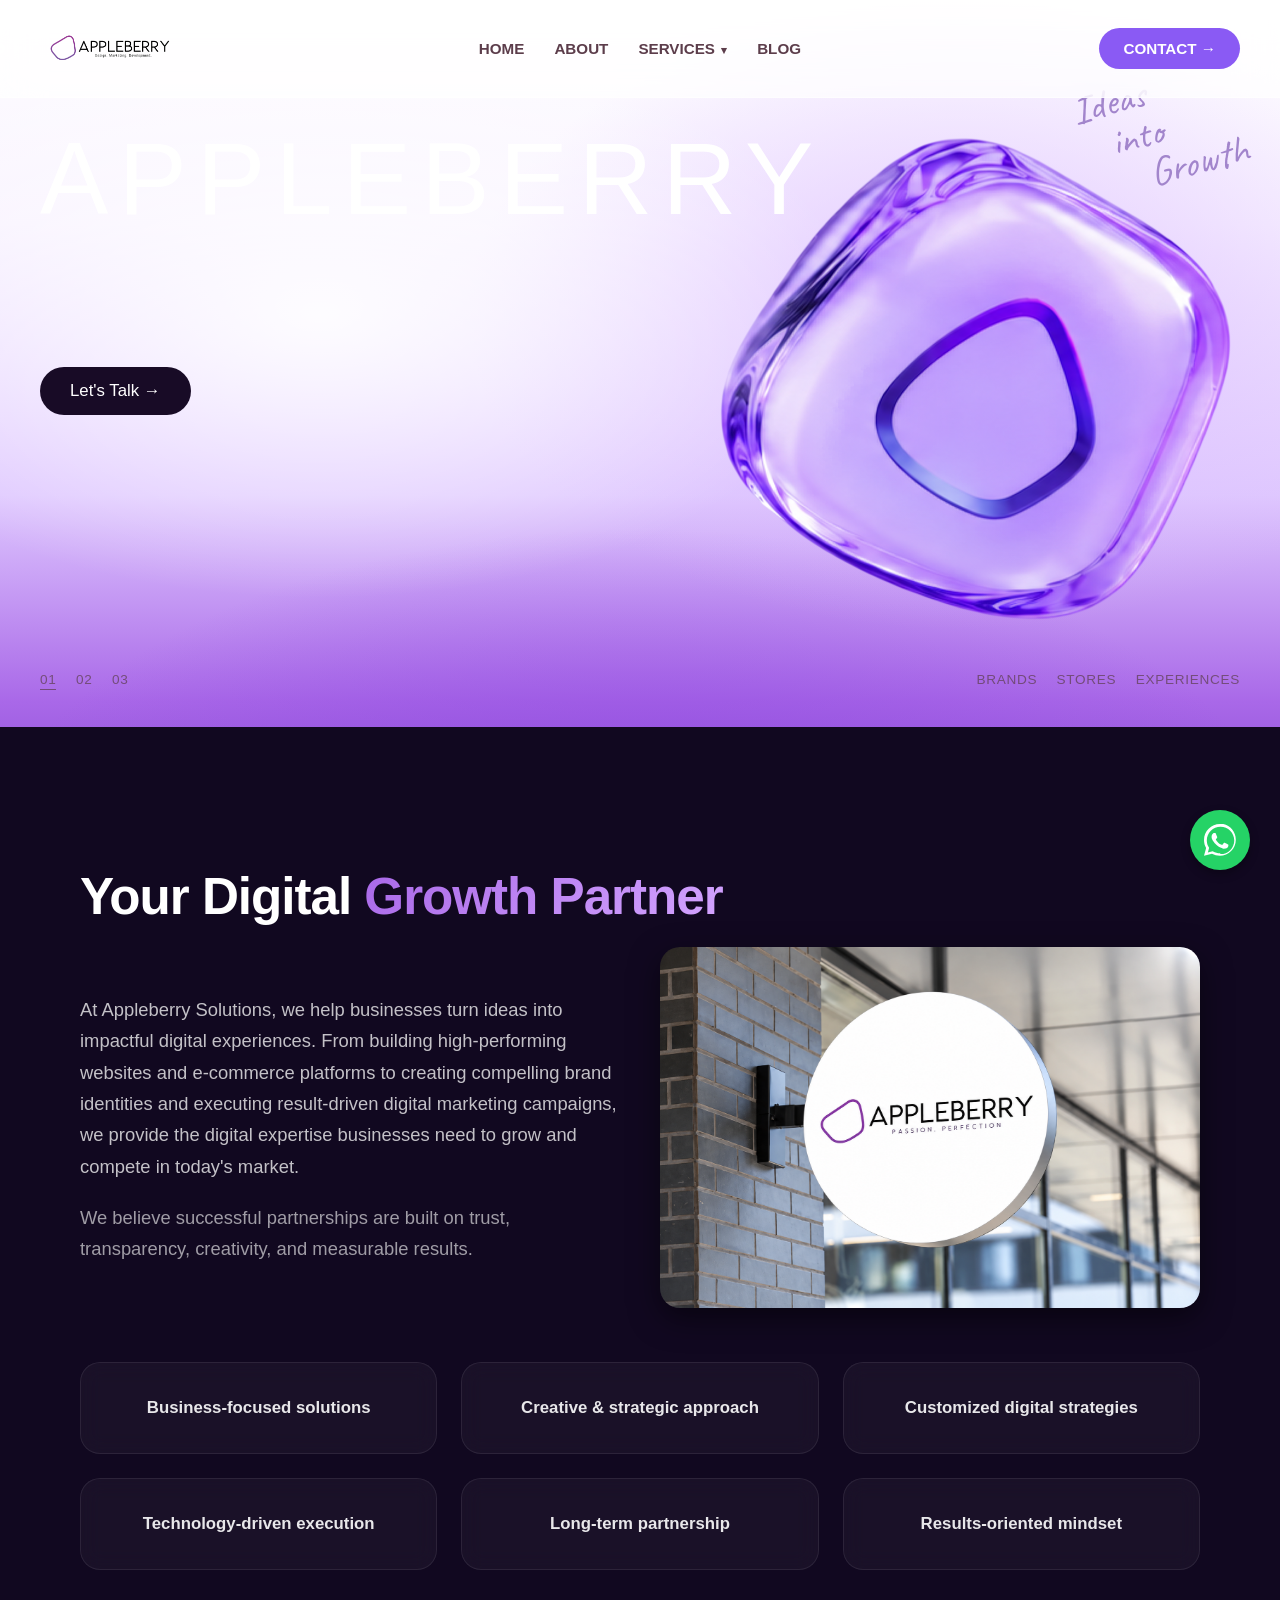
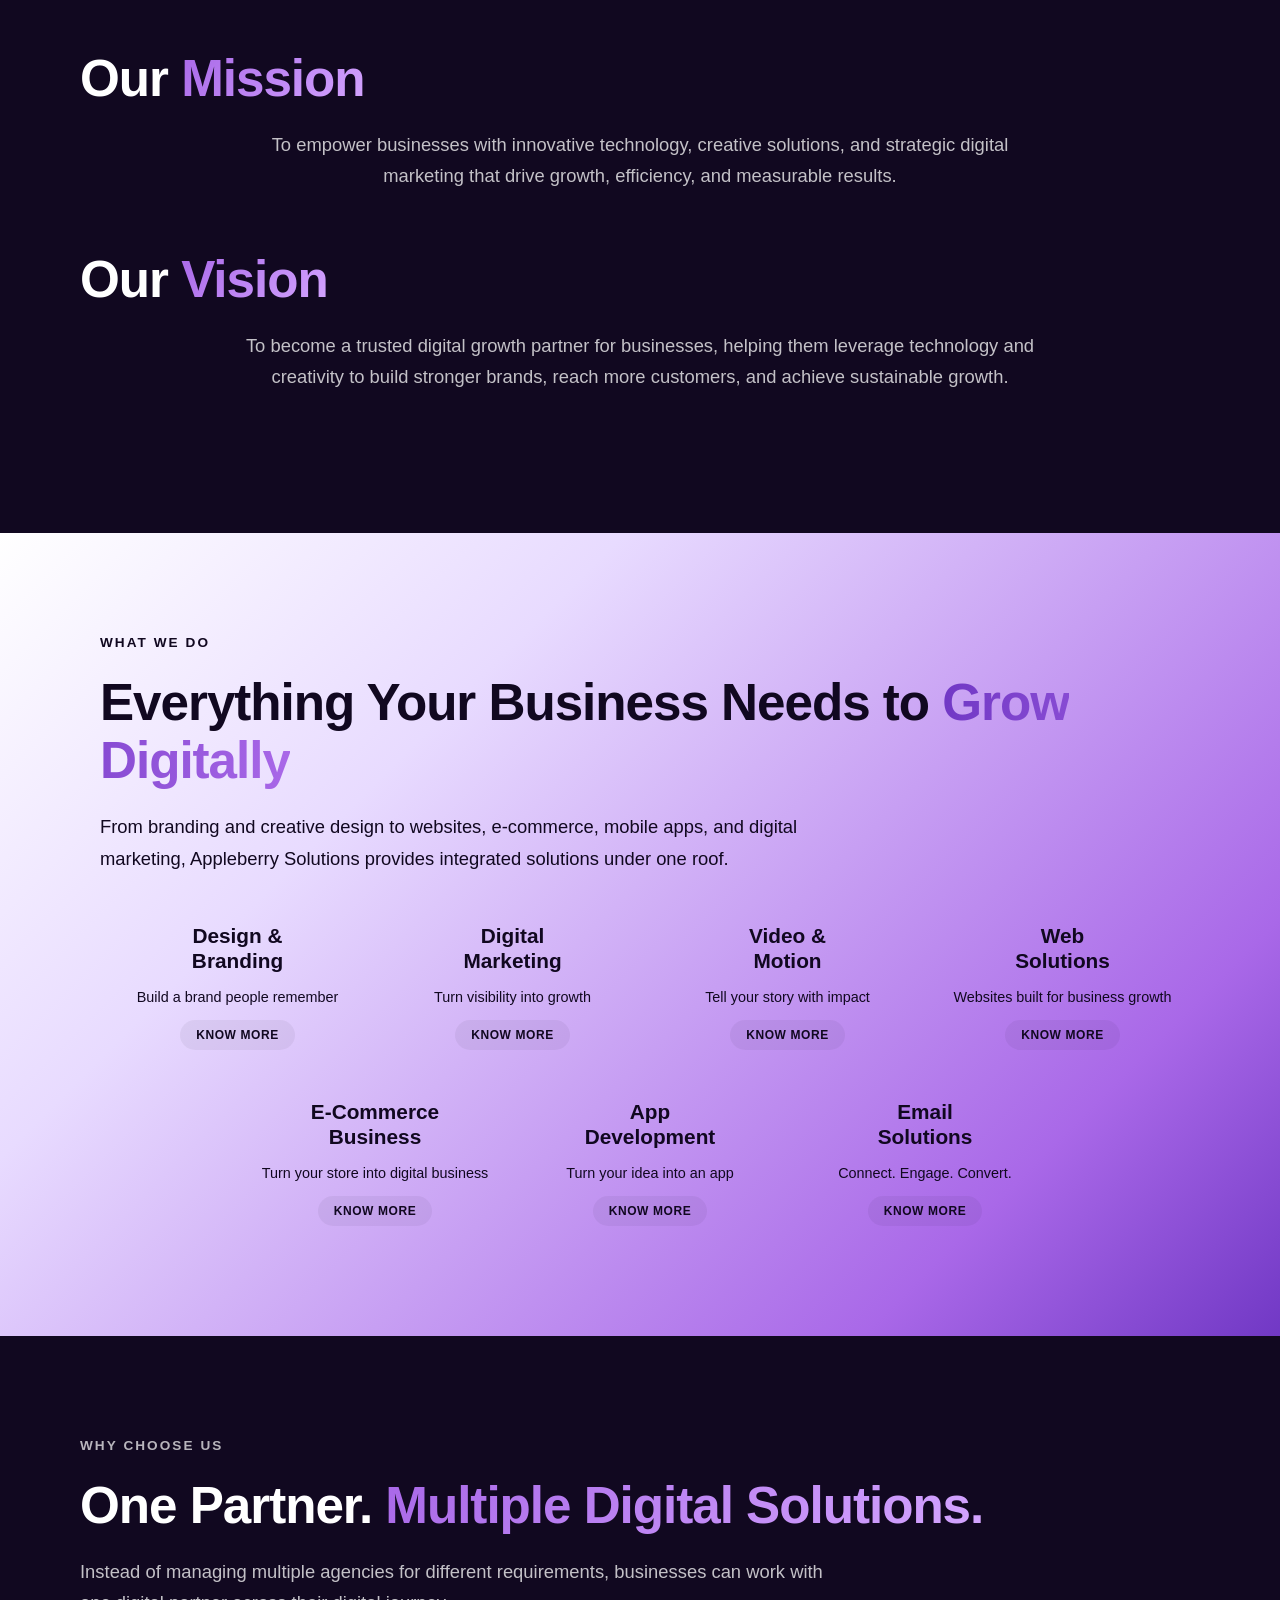
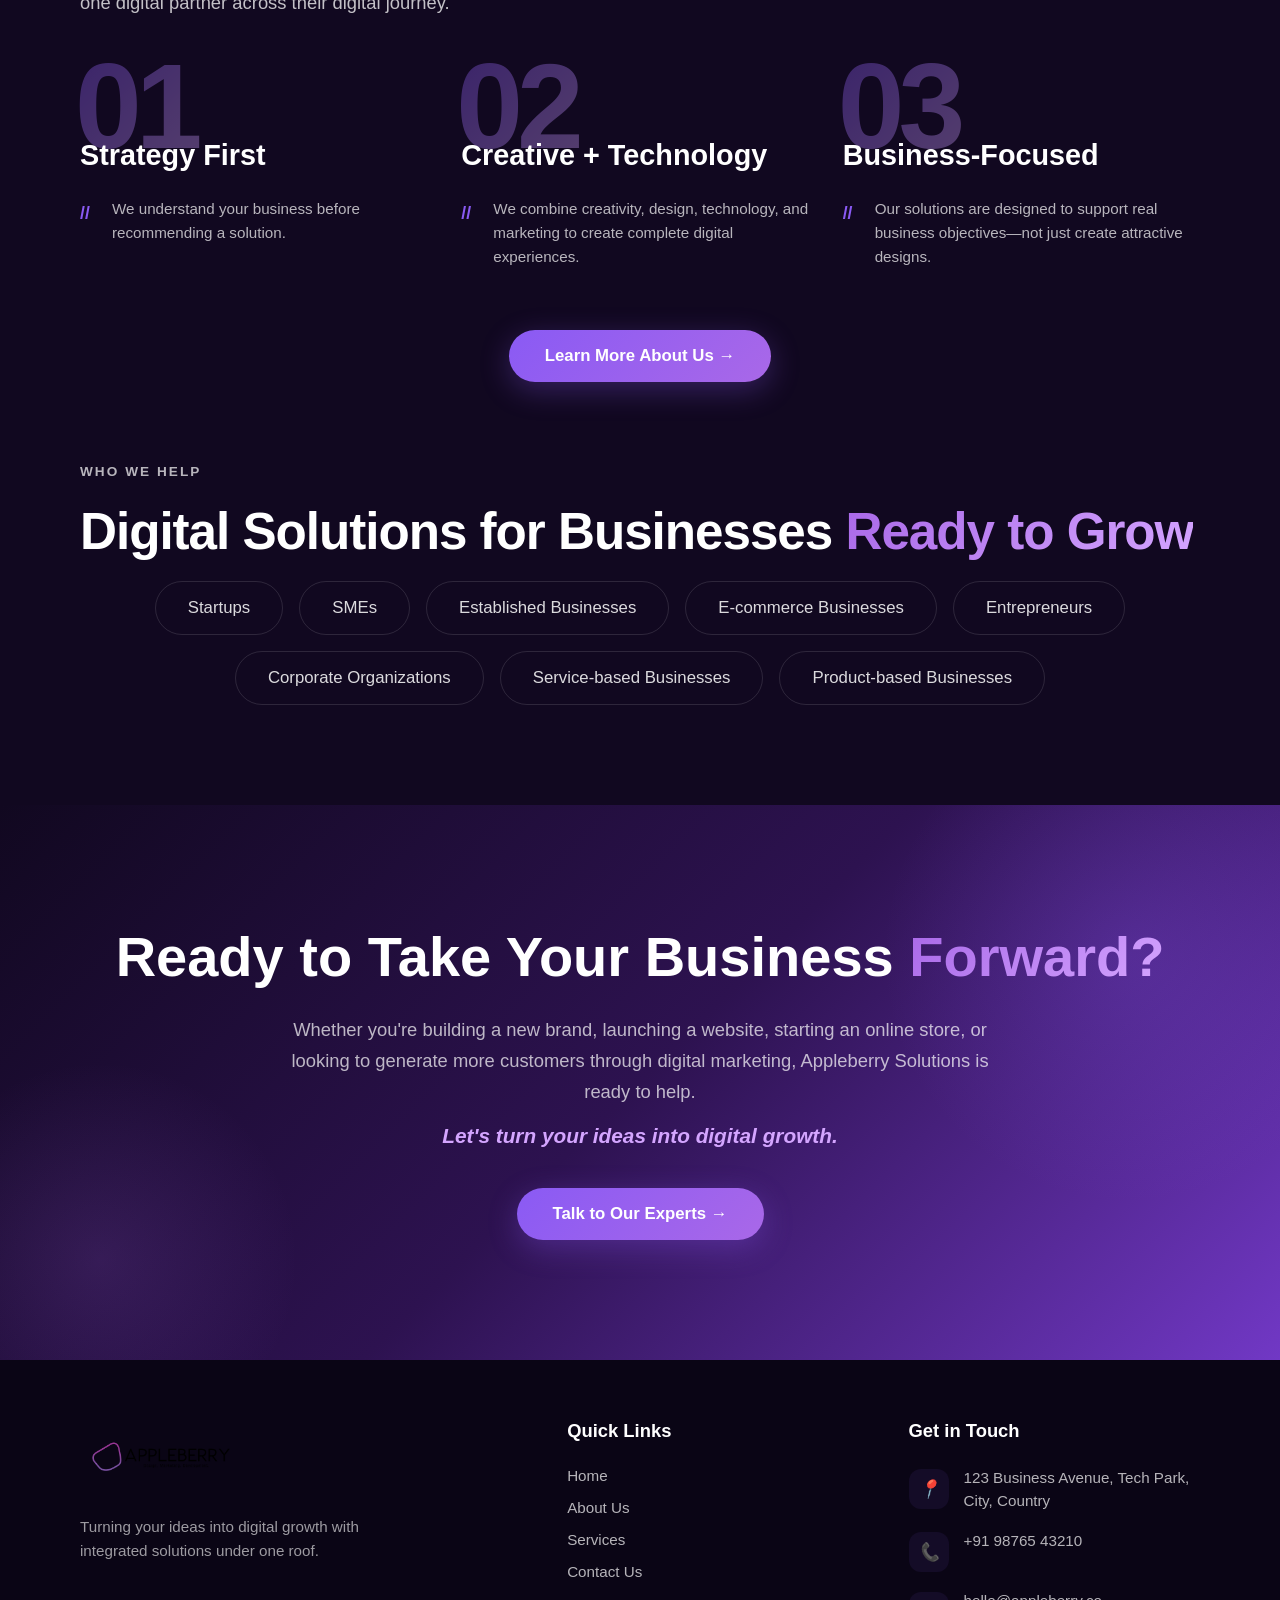
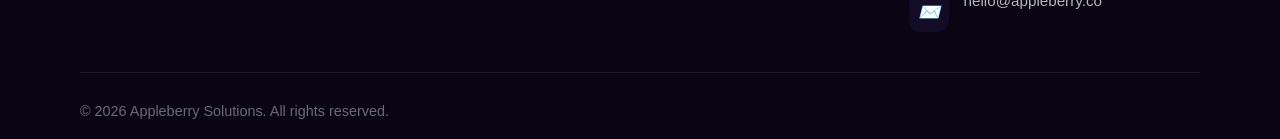
==== index.html @ 8a7f7f58 "berry" ====
<!DOCTYPE html>
<html lang="en">

<head>
    <meta charset="UTF-8">
    <meta name="viewport" content="width=device-width, initial-scale=1.0">
    <title>Appleberry Solutions — Digital Growth Partner for Ambitious Brands</title>
    <meta name="description" content="Appleberry Solutions helps businesses in Saudi Arabia grow online with powerful websites, e-commerce solutions, digital marketing, and professional visual content.">
    <link rel="preconnect" href="https://fonts.googleapis.com">
    <link rel="preconnect" href="https://fonts.gstatic.com" crossorigin>
    <link
        href="https://fonts.googleapis.com/css2?family=Caveat:wght@600&display=swap"
        rel="stylesheet">
    <link rel="stylesheet" href="styles.css">
</head>

<body>

    <!-- Fixed Navbar -->
    <nav class="navbar" id="navbar">
        <div class="nav-logo">
            <img src="images/logo.png" alt="Logo" class="logo-icon">
        </div>

        <ul class="nav-links">
            <li><a href="#home">HOME</a></li>
            <li><a href="about.html">ABOUT</a></li>
            <li class="nav-dropdown">
                <a href="#services">SERVICES <span class="dropdown-arrow">▾</span></a>
                <ul class="dropdown-menu">
                    <li><a href="services.html#branding">Design & Branding</a></li>
                    <li><a href="services.html#marketing">Digital Marketing</a></li>
                    <li><a href="services.html#video">Video & Motion</a></li>
                    <li><a href="services.html#web">Web Solutions</a></li>
                    <li><a href="services.html#ecommerce">E-Commerce</a></li>
                    <li><a href="services.html#apps">App Development</a></li>
                    <li><a href="services.html#email">Email Solutions</a></li>
                </ul>
            </li>
            <li><a href="contact.html">BLOG</a></li>
        </ul>

        <div class="nav-actions">
            <a href="contact.html" class="btn-primary">CONTACT &rarr;</a>
        </div>

        <!-- Mobile menu toggle -->
        <button class="mobile-menu-toggle" id="mobileMenuToggle" aria-label="Toggle menu">
            <span></span><span></span><span></span>
        </button>
    </nav>

    <!-- Atmospheric Lighting Background -->
    <div class="bg-clouds">
        <div class="cloud cloud-1"></div>
        <div class="cloud cloud-2"></div>
        <div class="cloud cloud-3"></div>
        <div class="cloud cloud-4"></div>
        <div class="cloud cloud-5"></div>
    </div>

    <div class="page-container">
        <!-- Huge Background Text -->
        <div class="bg-massive-text">APPLEBERRY</div>

        <!-- Hero Section (UNTOUCHED) -->
        <main class="hero" id="home">
            <div class="hero-body">
                <div class="hero-content">

                    <p class="hero-desc">
                    </p>
                    <a href="#" class="btn-dark">Let's Talk &rarr;</a>
                </div>

                <div class="hero-visual">
                    <div class="floating-elements">
                        <img src="images/blob.png" alt="3D Glass Shape" class="blob-main">


                        <div class="handwritten-note">
                            Ideas<br>&nbsp;&nbsp;&nbsp;into<br>&nbsp;&nbsp;&nbsp;&nbsp;&nbsp;&nbsp;Growth
                        </div>
                    </div>
                </div>
            </div>

            <!-- Bottom elements -->
            <div class="bottom-bar">
                <div class="pagination">
                    <span class="active">01</span>
                    <span>02</span>
                    <span>03</span>
                </div>
                <div class="categories">
                    <span>BRANDS</span>
                    <span>STORES</span>
                    <span>EXPERIENCES</span>
                </div>
            </div>
        </main>

    </div>


    <!-- SECTION 2: ABOUT US -->
    <!-- ═══════════════════════════════════════════ -->
    <section class="section section-dark" id="about">
        <div class="section-container">
            <div class="section-label animate-on-scroll">About Us</div>
            <h2 class="section-heading animate-on-scroll">Your Digital <span class="text-gradient">Growth Partner</span></h2>
            <div style="display: flex; gap: 40px; align-items: center; margin-bottom: 50px; flex-wrap: wrap;">
                <div style="flex: 1; min-width: 300px;">
                    <p class="section-intro animate-on-scroll" style="text-align: left; margin: 0; max-width: 100%;">
                        At Appleberry Solutions, we help businesses turn ideas into impactful digital experiences.
                        From building high-performing websites and e-commerce platforms to creating compelling brand
                        identities and executing result-driven digital marketing campaigns, we provide the digital expertise
                        businesses need to grow and compete in today's market.
                    </p>
                    <p class="section-intro animate-on-scroll" style="text-align: left; margin: 20px 0 0 0; opacity: 0.8; max-width: 100%;">
                        We believe successful partnerships are built on trust, transparency, creativity, and measurable results.
                    </p>
                </div>
                <div style="flex: 1; min-width: 300px; text-align: center;" class="animate-on-scroll">
                    <img src="images/about-image.png" alt="About Appleberry Solutions" style="max-width: 100%; max-height: 400px; border-radius: 20px; box-shadow: 0 10px 30px rgba(0,0,0,0.5);">
                </div>
            </div>



            <div class="about-grid animate-on-scroll">
                <div class="about-card glass-panel">
                    <h3>Business-focused solutions</h3>
                </div>
                <div class="about-card glass-panel">
                    <h3>Creative & strategic approach</h3>
                </div>
                <div class="about-card glass-panel">
                    <h3>Customized digital strategies</h3>
                </div>
                <div class="about-card glass-panel">
                    <h3>Technology-driven execution</h3>
                </div>
                <div class="about-card glass-panel">
                    <h3>Long-term partnership</h3>
                </div>
                <div class="about-card glass-panel">
                    <h3>Results-oriented mindset</h3>
                </div>
            </div>

            <div class="mission-vision-wrapper animate-on-scroll" style="margin-top: 80px; margin-bottom: 40px;">
                <h2 class="section-heading animate-on-scroll" style="margin-bottom: 20px;">Our <span class="text-gradient">Mission</span></h2>
                <p class="section-intro animate-on-scroll" style="text-align: center; max-width: 800px; margin: 0 auto 60px auto;">
                    To empower businesses with innovative technology, creative solutions, and strategic digital marketing
                    that drive growth, efficiency, and measurable results.
                </p>

                <h2 class="section-heading animate-on-scroll" style="margin-bottom: 20px;">Our <span class="text-gradient">Vision</span></h2>
                <p class="section-intro animate-on-scroll" style="text-align: center; max-width: 800px; margin: 0 auto;">
                    To become a trusted digital growth partner for businesses, helping them leverage technology and
                    creativity to build stronger brands, reach more customers, and achieve sustainable growth.
                </p>
            </div>
        </div>
    </section>


    <!-- SECTION 4: OUR SERVICES OVERVIEW -->
    <!-- ═══════════════════════════════════════════ -->
    <section class="section section-dark" id="services">
        <div class="section-container" style="position: relative;">
            <div class="section-label animate-on-scroll">What We Do</div>
            <h2 class="section-heading animate-on-scroll">Everything Your Business Needs to <span class="text-gradient">Grow Digitally</span></h2>
            <p class="section-intro animate-on-scroll">
                From branding and creative design to websites, e-commerce, mobile apps, and digital marketing,
                Appleberry Solutions provides integrated solutions under one roof.
            </p>

            <div class="services-blob-wrapper animate-on-scroll">
                <div class="services-overview-grid">
                <a href="services.html#branding" class="service-overview-card">
                    <h3>Design &<br>Branding</h3>
                    <p>Build a brand people remember</p>
                    <div class="btn-know-more">Know more</div>
                </a>
                <a href="services.html#marketing" class="service-overview-card">
                    <h3>Digital<br>Marketing</h3>
                    <p>Turn visibility into growth</p>
                    <div class="btn-know-more">Know more</div>
                </a>
                <a href="services.html#video" class="service-overview-card">
                    <h3>Video &<br>Motion</h3>
                    <p>Tell your story with impact</p>
                    <div class="btn-know-more">Know more</div>
                </a>
                <a href="services.html#web" class="service-overview-card">
                    <h3>Web<br>Solutions</h3>
                    <p>Websites built for business growth</p>
                    <div class="btn-know-more">Know more</div>
                </a>
                <a href="services.html#ecommerce" class="service-overview-card">
                    <h3>E-Commerce<br>Business</h3>
                    <p>Turn your store into digital business</p>
                    <div class="btn-know-more">Know more</div>
                </a>
                <a href="services.html#apps" class="service-overview-card">
                    <h3>App<br>Development</h3>
                    <p>Turn your idea into an app</p>
                    <div class="btn-know-more">Know more</div>
                </a>
                <a href="services.html#email" class="service-overview-card">
                    <h3>Email<br>Solutions</h3>
                    <p>Connect. Engage. Convert.</p>
                    <div class="btn-know-more">Know more</div>
                </a>
            </div>
        </div>
    </div>
</section>

    <!-- ═══════════════════════════════════════════ -->
    <!-- SECTION 12: WHY APPLEBERRY (CONDENSED) -->
    <!-- ═══════════════════════════════════════════ -->
    <section class="section section-dark" id="why-us">
        <div class="section-container">
            <div class="section-label animate-on-scroll">Why Choose Us</div>
            <h2 class="section-heading animate-on-scroll">One Partner. <span class="text-gradient">Multiple Digital Solutions.</span></h2>
            <p class="section-intro animate-on-scroll">
                Instead of managing multiple agencies for different requirements, businesses can work with one digital
                partner across their digital journey.
            </p>

            <div class="why-grid animate-on-scroll">
                <div class="why-card">
                    <div class="why-number">01</div>
                    <h4>Strategy First</h4>
                    <p>We understand your business before recommending a solution.</p>
                </div>
                <div class="why-card">
                    <div class="why-number">02</div>
                    <h4>Creative + Technology</h4>
                    <p>We combine creativity, design, technology, and marketing to create complete digital experiences.</p>
                </div>
                <div class="why-card">
                    <div class="why-number">03</div>
                    <h4>Business-Focused</h4>
                    <p>Our solutions are designed to support real business objectives—not just create attractive designs.</p>
                </div>
            </div>
            
            <div class="section-cta animate-on-scroll" style="margin-top: 40px; margin-bottom: 80px;">
                <a href="about.html" class="btn-primary-large">Learn More About Us &rarr;</a>
            </div>

            <div class="section-label animate-on-scroll">WHO WE HELP</div>
            <h2 class="section-heading animate-on-scroll">Digital Solutions for Businesses <span class="text-gradient">Ready to Grow</span></h2>

            <div class="audience-tags animate-on-scroll">
                <div class="audience-tag">Startups</div>
                <div class="audience-tag">SMEs</div>
                <div class="audience-tag">Established Businesses</div>
                <div class="audience-tag">E-commerce Businesses</div>
                <div class="audience-tag">Entrepreneurs</div>
                <div class="audience-tag">Corporate Organizations</div>
                <div class="audience-tag">Service-based Businesses</div>
                <div class="audience-tag">Product-based Businesses</div>
            </div>
        </div>
    </section>

    <!-- ═══════════════════════════════════════════ -->
    <!-- SECTION 15: FINAL CTA -->
    <!-- ═══════════════════════════════════════════ -->
    <section class="section section-cta-full" id="cta">
        <div class="section-container cta-center">
            <h2 class="cta-heading animate-on-scroll">Ready to Take Your Business <span class="text-gradient">Forward?</span></h2>
            <p class="cta-text animate-on-scroll">
                Whether you're building a new brand, launching a website, starting an online store, or looking to
                generate more customers through digital marketing, Appleberry Solutions is ready to help.
            </p>
            <p class="cta-tagline animate-on-scroll">Let's turn your ideas into digital growth.</p>
            <div class="cta-buttons animate-on-scroll">
                <a href="contact.html" class="btn-primary-large">Talk to Our Experts &rarr;</a>
            </div>
        </div>
    </section>

    <!-- FOOTER -->
    <footer class="site-footer">
        <div class="section-container">
            <div class="footer-top">
                <div class="footer-brand">
                    <div class="footer-logo">
                        <img src="images/logo.png" alt="Appleberry" class="logo-icon">
                    </div>
                    <p class="footer-desc">Turning your ideas into digital growth with integrated solutions under one roof.</p>
                </div>
                
                <div class="footer-links-col">
                    <h4 class="footer-heading">Quick Links</h4>
                    <ul class="footer-links">
                        <li><a href="index.html">Home</a></li>
                        <li><a href="about.html">About Us</a></li>
                        <li><a href="services.html">Services</a></li>
                        <li><a href="contact.html">Contact Us</a></li>
                    </ul>
                </div>
                
                <div class="footer-contact-col">
                    <h4 class="footer-heading">Get in Touch</h4>
                    <ul class="footer-contact-list">
                        <li>
                            <i class="contact-icon">📍</i>
                            <span>123 Business Avenue, Tech Park,<br>City, Country</span>
                        </li>
                        <li>
                            <i class="contact-icon">📞</i>
                            <span>+91 98765 43210</span>
                        </li>
                        <li>
                            <i class="contact-icon">✉️</i>
                            <span>hello@appleberry.co</span>
                        </li>
                    </ul>
                </div>
            </div>
            
            <div class="footer-bottom">
                <p class="footer-copy">&copy; 2026 Appleberry Solutions. All rights reserved.</p>
            </div>
        </div>
    </footer>

    <!-- WhatsApp Floating Button -->
    <a href="https://wa.me/919876543210" class="whatsapp-float" target="_blank" aria-label="Chat with us on WhatsApp">
        <svg viewBox="0 0 32 32" fill="currentColor">
            <path d="M16.002 0c-8.835 0-16.002 7.165-16.002 15.998 0 2.805 0.735 5.545 2.132 7.97l-2.132 7.795 7.973-2.091c2.383 1.282 5.074 1.956 7.842 1.956 8.835 0 16.002-7.162 16.002-15.995 0-8.835-7.165-16.002-16.002-16.002zM16.002 29.319c-2.427 0-4.802-0.627-6.903-1.815l-0.495-0.292-4.733 1.242 1.261-4.613-0.32-0.51c-1.305-2.072-1.996-4.48-1.996-6.953 0-7.562 6.155-13.722 13.722-13.722 7.565 0 13.722 6.157 13.722 13.722 0 7.565-6.155 13.725-13.722 13.725zM23.535 20.158c-0.413-0.207-2.441-1.206-2.822-1.343-0.378-0.138-0.655-0.207-0.932 0.207-0.276 0.415-1.068 1.343-1.309 1.62-0.24 0.276-0.482 0.31-0.895 0.102-0.413-0.207-1.745-0.643-3.324-2.052-1.229-1.096-2.062-2.451-2.302-2.865-0.24-0.415-0.026-0.638 0.182-0.843 0.185-0.185 0.413-0.482 0.62-0.725 0.207-0.24 0.276-0.413 0.413-0.688 0.138-0.276 0.069-0.517-0.035-0.725-0.102-0.207-0.932-2.247-1.275-3.076-0.334-0.806-0.673-0.697-0.932-0.71-0.24-0.012-0.517-0.015-0.792-0.015s-0.725 0.102-1.103 0.517c-0.378 0.415-1.447 1.415-1.447 3.453s1.482 4.004 1.688 4.28c0.207 0.276 2.922 4.462 7.079 6.257 0.99 0.428 1.763 0.683 2.366 0.875 0.995 0.315 1.9 0.27 2.612 0.163 0.801-0.118 2.441-0.998 2.787-1.961 0.345-0.966 0.345-1.795 0.24-1.961-0.102-0.17-0.378-0.275-0.792-0.481z"></path>
        </svg>
    </a>

    <script src="script.js"></script>
</body>

</html>
---- styles.css ----
@import url('https://fonts.googleapis.com/css2?family=Outfit:wght@300;400;500;600;700;800&display=swap');

:root {
    --text-dark: #5C3D4B;
    /* Deep muted purple/brown for text */
    --text-muted: #8A7A85;

    --bg-card-1: linear-gradient(135deg, rgba(237, 233, 254, 0.7) 0%, rgba(224, 231, 255, 0.5) 100%);
    --bg-card-2: linear-gradient(135deg, rgba(224, 242, 254, 0.7) 0%, rgba(219, 234, 254, 0.5) 100%);
    --bg-card-3: linear-gradient(135deg, rgba(252, 231, 243, 0.7) 0%, rgba(251, 207, 232, 0.5) 100%);

    --glass-border: 1px solid rgba(255, 255, 255, 0.8);
    --glass-shadow: 0 20px 40px rgba(0, 0, 0, 0.03);

    --purple-primary: #8a5af4;
    --purple-deep: #7138c5;
    --dark-bg: #110820;
    --dark-bg-alt: #1a0a2e;
    --light-bg: #f8f2ff;
    --light-bg-alt: #ffffff;
}

* {
    margin: 0;
    padding: 0;
    box-sizing: border-box;
}

html {
    scroll-behavior: smooth;
}

body {
    font-family: "Helvetica Neue", "Helvetica Haas Grotesk Display", sans-serif;
    color: var(--text-dark);
    min-height: 75vh;
    overflow-x: hidden;
    background:
        radial-gradient(ellipse 60% 45% at 25% 35%,
            rgba(255, 255, 255, 0.9) 0%,
            rgba(255, 255, 255, 0) 70%),
        radial-gradient(ellipse 55% 50% at 75% 35%,
            rgba(220, 190, 255, 0.8) 0%,
            rgba(220, 190, 255, 0) 70%),
        radial-gradient(ellipse 70% 55% at 50% 100%,
            rgba(145, 75, 225, 0.9) 0%,
            rgba(145, 75, 225, 0) 75%),
        linear-gradient(180deg,
            #ffffff 0%,
            #f8f2ff 25%,
            #dfc8ff 55%,
            #a968e8 78%,
            #7138c5 100%);
    background-attachment: fixed;
}

.page-container {
    max-width: 1400px;
    margin: 0 auto;
    padding: 0 40px;
    padding-top: 80px;
    /* offset for fixed navbar */
    position: relative;
    min-height: 75vh;
}

/* ══════════════════════════════════════════════ */
/* FIXED NAVBAR                                   */
/* ══════════════════════════════════════════════ */
.navbar {
    display: flex;
    justify-content: space-between;
    align-items: center;
    padding: 16px 40px;
    width: 100%;
    position: fixed;
    top: 0;
    left: 0;
    z-index: 1000;
    background: rgba(255, 255, 255, 0.7);
    backdrop-filter: blur(20px);
    -webkit-backdrop-filter: blur(20px);
    border-bottom: 1px solid rgba(255, 255, 255, 0.5);
    transition: background 0.3s ease, box-shadow 0.3s ease;
}

.navbar.scrolled {
    background: rgba(255, 255, 255, 0.92);
    box-shadow: 0 4px 30px rgba(0, 0, 0, 0.06);
}

.nav-links {
    display: flex;
    gap: 30px;
    list-style: none;
}

.nav-links a {
    text-decoration: none;
    color: var(--text-dark);
    font-size: 0.95rem;
    font-weight: 600;
    transition: 0.3s;
}

.nav-links a:hover {
    color: var(--purple-primary);
}

/* Dropdown */
.nav-dropdown {
    position: relative;
}

.dropdown-arrow {
    font-size: 0.7em;
    margin-left: 2px;
}

.dropdown-menu {
    position: absolute;
    top: 100%;
    left: 50%;
    transform: translateX(-50%);
    background: rgba(255, 255, 255, 0.95);
    backdrop-filter: blur(20px);
    -webkit-backdrop-filter: blur(20px);
    border-radius: 16px;
    padding: 12px 0;
    min-width: 220px;
    box-shadow: 0 20px 60px rgba(0, 0, 0, 0.12);
    border: 1px solid rgba(255, 255, 255, 0.8);
    list-style: none;
    opacity: 0;
    visibility: hidden;
    transform: translateX(-50%) translateY(10px);
    transition: all 0.3s ease;
    margin-top: 12px;
}

.nav-dropdown:hover .dropdown-menu {
    opacity: 1;
    visibility: visible;
    transform: translateX(-50%) translateY(0);
}

.dropdown-menu li a {
    display: block;
    padding: 10px 24px;
    font-size: 0.9rem;
    font-weight: 500;
    color: var(--text-dark);
    white-space: nowrap;
}

.dropdown-menu li a:hover {
    background: rgba(138, 90, 244, 0.08);
    color: var(--purple-primary);
}

.nav-logo {
    display: flex;
    align-items: center;
    gap: 8px;
    font-weight: 800;
    font-size: 1.1rem;
    color: var(--text-dark);
}

.logo-icon {
    height: 65px;
    width: auto;
}

.nav-actions {
    display: flex;
    align-items: center;
}

.mobile-menu-toggle {
    display: none;
    flex-direction: column;
    gap: 5px;
    background: none;
    border: none;
    cursor: pointer;
    padding: 5px;
}

.mobile-menu-toggle span {
    display: block;
    width: 24px;
    height: 2px;
    background: var(--text-dark);
    border-radius: 2px;
    transition: 0.3s;
}

.btn-primary {
    background: #8a5af4;
    color: #fff;
    text-decoration: none;
    padding: 12px 24px;
    border-radius: 50px;
    font-weight: 600;
    font-size: 0.95rem;
    transition: 0.3s;
}

.btn-primary:hover {
    background: #7138c5;
}

.bg-massive-text {
    position: absolute;
    top: 120px;
    left: 40px;
    transform: none;
    font-size: 8vw;
    font-weight: 400;
    color: #FFFFFF;
    z-index: 0;
    white-space: nowrap;
    letter-spacing: 0.1em;
    pointer-events: none;
}

/* ══════════════════════════════════════════════ */
/* HERO SECTION (UNTOUCHED STYLES)                */
/* ══════════════════════════════════════════════ */
.hero {
    display: flex;
    flex-direction: column;
    padding: 40px 0;
    position: relative;
    z-index: 10;
}

.hero-body {
    display: flex;
    justify-content: space-between;
    align-items: center;
    width: 100%;
    flex: 1;
}

.hero-content {
    flex: 1;
    max-width: 650px;
}

.subtitle {
    font-size: 0.95rem;
    font-weight: 400;
    color: var(--text-muted);
    letter-spacing: 0.05em;
    margin-bottom: 10px;
    text-transform: uppercase;
}

.main-heading {
    font-size: 3.8rem;
    font-weight: 700;
    line-height: 1.15;
    color: var(--text-dark);
    margin-bottom: 15px;
    letter-spacing: -0.02em;
}

.text-purple {
    color: #8a5af4;
}

.hero-desc {
    font-size: 1.15rem;
    line-height: 1.5;
    color: var(--text-dark);
    margin-bottom: 30px;
    opacity: 0.85;
}

.btn-dark {
    background: #180b26;
    color: #fff;
    text-decoration: none;
    padding: 14px 30px;
    border-radius: 50px;
    font-weight: 500;
    font-size: 1.05rem;
    transition: 0.3s;
    display: inline-block;
}

.btn-dark:hover {
    background: #000;
}

.hero-visual {
    position: relative;
}

.handwritten-note {
    font-family: 'Caveat', cursive;
    color: #a285cc;
    font-size: 2.5rem;
    line-height: 1;
    transform: rotate(-15deg);
    position: absolute;
    right: 0;
    top: -50px;
}

/* Bottom elements */
.bottom-bar {
    display: flex;
    justify-content: space-between;
    align-items: center;
    width: 100%;
    margin-top: 40px;
    font-size: 0.85rem;
    font-weight: 500;
    letter-spacing: 0.05em;
    color: var(--text-dark);
    opacity: 0.7;
}

.pagination span {
    margin-right: 15px;
}

.pagination .active {
    border-bottom: 1px solid var(--text-dark);
    padding-bottom: 2px;
}

.categories span {
    margin-left: 15px;
}

/* ══════════════════════════════════════════════ */
/* SECTION BASE STYLES                            */
/* ══════════════════════════════════════════════ */
.section {
    padding: 100px 0;
    position: relative;
    overflow: hidden;
}

.section-container {
    max-width: 1200px;
    margin: 0 auto;
    padding: 0 40px;
}

.section-label {
    display: inline-block;
    font-size: 0.85rem;
    font-weight: 600;
    letter-spacing: 0.15em;
    text-transform: uppercase;
    margin-bottom: 24px;
}

.section-dark .section-label {
    color: rgba(255, 255, 255, 0.7);
}

.section-light .section-label {
    color: var(--purple-primary);
}

.section-heading {
    font-size: 3.2rem;
    font-weight: 700;
    line-height: 1.15;
    color: #fff;
    margin-bottom: 20px;
    letter-spacing: -0.02em;
}

.section-heading.dark {
    color: var(--text-dark);
}

.text-gradient {
    background: linear-gradient(135deg, #a968e8, #d4a5ff);
    -webkit-background-clip: text;
    -webkit-text-fill-color: transparent;
    background-clip: text;
}

.section-intro {
    font-size: 1.15rem;
    line-height: 1.7;
    color: rgba(255, 255, 255, 0.75);
    max-width: 750px;
    margin-bottom: 50px;
}

.section-intro.dark {
    color: var(--text-muted);
}

/* Dark & Light section backgrounds */
.section-dark {
    background: var(--dark-bg);
}

.section-light {
    background: var(--light-bg);
}

/* Glass panels */
.glass-panel {
    background: rgba(255, 255, 255, 0.04);
    border: 1px solid rgba(255, 255, 255, 0.08);
    border-radius: 20px;
    padding: 30px;
    backdrop-filter: blur(10px);
    -webkit-backdrop-filter: blur(10px);
    transition: all 0.4s ease;
}

.glass-panel:hover {
    border-color: rgba(138, 90, 244, 0.3);
    transform: translateY(-4px);
    box-shadow: 0 20px 40px rgba(138, 90, 244, 0.1);
}

.glass-panel-light {
    background: rgba(255, 255, 255, 0.7);
    border: 1px solid rgba(138, 90, 244, 0.08);
    border-radius: 20px;
    padding: 30px;
    backdrop-filter: blur(10px);
    -webkit-backdrop-filter: blur(10px);
    transition: all 0.4s ease;
}

.glass-panel-light:hover {
    border-color: rgba(138, 90, 244, 0.2);
    transform: translateY(-4px);
    box-shadow: 0 20px 40px rgba(138, 90, 244, 0.08);
}

/* CTA button large */
.btn-primary-large {
    display: inline-block;
    background: linear-gradient(135deg, #8a5af4, #a968e8);
    color: #fff;
    text-decoration: none;
    padding: 16px 36px;
    border-radius: 50px;
    font-weight: 600;
    font-size: 1.05rem;
    transition: all 0.4s ease;
    box-shadow: 0 8px 30px rgba(138, 90, 244, 0.3);
}

.btn-primary-large:hover {
    transform: translateY(-2px);
    box-shadow: 0 12px 40px rgba(138, 90, 244, 0.5);
}

.section-cta {
    text-align: center;
    margin-top: 50px;
}

/* ══════════════════════════════════════════════ */
/* ABOUT US                                       */
/* ══════════════════════════════════════════════ */
.about-grid {
    display: grid;
    grid-template-columns: repeat(3, 1fr);
    gap: 24px;
    margin-top: 20px;
}

.about-card {
    text-align: center;
    padding: 35px 25px;
}

.about-card-icon {
    font-size: 2.2rem;
    margin-bottom: 16px;
}

.about-card h3 {
    font-size: 1.05rem;
    font-weight: 600;
    color: rgba(255, 255, 255, 0.9);
}

/* ══════════════════════════════════════════════ */
/* MISSION & VISION                               */
/* ══════════════════════════════════════════════ */
.mv-grid {
    display: grid;
    grid-template-columns: 1fr 1fr;
    gap: 32px;
}

.mv-card {
    padding: 45px 35px;
    position: relative;
    overflow: hidden;
}

.mv-card::before {
    content: '';
    position: absolute;
    top: 0;
    left: 0;
    right: 0;
    height: 4px;
    background: linear-gradient(90deg, var(--purple-primary), #d4a5ff);
    border-radius: 20px 20px 0 0;
}

.mv-icon {
    font-size: 2.5rem;
    margin-bottom: 20px;
}

.mv-card h3 {
    font-size: 1.5rem;
    font-weight: 700;
    color: var(--text-dark);
    margin-bottom: 16px;
}

.mv-card p {
    font-size: 1.05rem;
    line-height: 1.7;
    color: var(--text-muted);
}

/* ══════════════════════════════════════════════ */
/* SERVICES OVERVIEW GRID                         */
/* ══════════════════════════════════════════════ */
#services {
    background: linear-gradient(135deg, #ffffff 0%, #e8dbff 30%, #a968e8 80%, #7138c5 100%);
    color: var(--dark-bg);
}

#services .section-label,
#services .section-heading,
#services .section-intro,
#services .service-overview-card h3,
#services .service-overview-card p {
    color: var(--dark-bg) !important;
}

#services .text-gradient {
    background: linear-gradient(90deg, #7138c5, #a968e8);
    -webkit-background-clip: text;
    -webkit-text-fill-color: transparent;
}

#services .btn-know-more {
    color: var(--dark-bg) !important;
    background: rgba(17, 8, 32, 0.05);
    border-color: rgba(17, 8, 32, 0.1);
}

#services .service-overview-card:hover .btn-know-more {
    background: var(--dark-bg) !important;
    color: #ffffff !important;
}

#services .section-container {
    padding-left: 60px;
}

.services-overview-grid {
    display: flex;
    flex-wrap: wrap;
    justify-content: center;
    gap: 40px 20px;
}

.service-overview-card {
    text-decoration: none;
    color: inherit;
    position: relative;
    display: flex;
    flex-direction: column;
    align-items: center;
    text-align: center;
    gap: 15px;
    width: calc(25% - 20px);
    min-width: 220px;
    box-sizing: border-box;
}

.service-overview-card h3 {
    font-size: 1.3rem;
    font-weight: 700;
    color: #fff;
    line-height: 1.2;
}

.service-overview-card p {
    font-size: 0.9rem;
    color: rgba(255, 255, 255, 0.6);
    flex: 1;
}

.btn-know-more {
    font-size: 0.75rem;
    font-weight: 600;
    text-transform: uppercase;
    letter-spacing: 0.05em;
    padding: 8px 16px;
    background: rgba(255, 255, 255, 0.1);
    color: #fff;
    border-radius: 50px;
    transition: 0.3s;
    margin-bottom: 10px;
}

.service-overview-card:hover .btn-know-more {
    background: var(--purple-primary);
}

/* ══════════════════════════════════════════════ */
/* DETAIL SERVICE GRID (Branding, Marketing, etc) */
/* ══════════════════════════════════════════════ */
.detail-service-grid {
    display: grid;
    grid-template-columns: repeat(2, 1fr);
    gap: 24px;
}

.detail-card h4 {
    font-size: 1.15rem;
    font-weight: 700;
    margin-bottom: 10px;
}

.detail-card p {
    font-size: 0.95rem;
    line-height: 1.6;
}

/* Dark variant */
.section-dark .detail-card h4 {
    color: #fff;
}

.section-dark .detail-card p {
    color: rgba(255, 255, 255, 0.6);
}

/* Light variant */
.section-light .detail-card h4 {
    color: var(--text-dark);
}

.section-light .detail-card p {
    color: var(--text-muted);
}

/* ══════════════════════════════════════════════ */
/* WEB SOLUTIONS FEATURES                         */
/* ══════════════════════════════════════════════ */
.web-features-grid {
    display: grid;
    grid-template-columns: repeat(4, 1fr);
    gap: 20px;
}

.web-feature {
    text-align: center;
    padding: 28px 20px;
}

.web-feature span {
    font-size: 1rem;
    font-weight: 600;
    color: rgba(255, 255, 255, 0.85);
}

/* ══════════════════════════════════════════════ */
/* E-COMMERCE                                     */
/* ══════════════════════════════════════════════ */
.ecom-subtitle {
    font-size: 1.3rem;
    font-weight: 700;
    color: var(--text-dark);
    margin-bottom: 24px;
}

.ecom-list {
    display: grid;
    grid-template-columns: repeat(2, 1fr);
    gap: 14px;
    margin-bottom: 50px;
}

.ecom-item {
    padding: 18px 24px;
    font-size: 0.95rem;
    font-weight: 500;
    color: var(--text-dark);
    border-radius: 14px;
}

.platform-cards {
    display: grid;
    grid-template-columns: repeat(3, 1fr);
    gap: 24px;
}

.platform-card {
    padding: 30px;
}

.platform-card h4 {
    font-size: 1.2rem;
    font-weight: 700;
    color: var(--purple-primary);
    margin-bottom: 10px;
}

.platform-card p {
    font-size: 0.95rem;
    line-height: 1.6;
    color: var(--text-muted);
}

/* ══════════════════════════════════════════════ */
/* APP DEVELOPMENT                                */
/* ══════════════════════════════════════════════ */
.app-types {
    display: grid;
    grid-template-columns: 1fr 1fr;
    gap: 24px;
    margin-bottom: 50px;
}

.app-type-card h4 {
    font-size: 1.2rem;
    font-weight: 700;
    color: #fff;
    margin-bottom: 10px;
}

.app-type-card p {
    font-size: 0.95rem;
    color: rgba(255, 255, 255, 0.6);
    line-height: 1.6;
}

.process-subtitle {
    font-size: 1.3rem;
    font-weight: 700;
    color: rgba(255, 255, 255, 0.9);
    margin-bottom: 30px;
    text-align: center;
}

.process-steps-horizontal {
    display: flex;
    gap: 20px;
    justify-content: center;
}

.process-step-h {
    flex: 1;
    text-align: center;
    position: relative;
    padding: 30px 15px;
    background: rgba(255, 255, 255, 0.03);
    border: 1px solid rgba(255, 255, 255, 0.06);
    border-radius: 16px;
    transition: all 0.4s ease;
}

.process-step-h:hover {
    border-color: rgba(138, 90, 244, 0.3);
    transform: translateY(-4px);
}

.step-number {
    font-size: 2rem;
    font-weight: 800;
    background: linear-gradient(135deg, var(--purple-primary), #d4a5ff);
    -webkit-background-clip: text;
    -webkit-text-fill-color: transparent;
    background-clip: text;
    margin-bottom: 12px;
}

.process-step-h h4 {
    font-size: 1rem;
    font-weight: 700;
    color: #fff;
    margin-bottom: 8px;
}

.process-step-h p {
    font-size: 0.85rem;
    color: rgba(255, 255, 255, 0.5);
    line-height: 1.5;
}

/* ══════════════════════════════════════════════ */
/* EMAIL SOLUTIONS                                */
/* ══════════════════════════════════════════════ */
.email-grid {
    display: flex;
    flex-wrap: wrap;
    gap: 16px;
    justify-content: center;
}

.email-pill {
    padding: 18px 30px;
    font-size: 1rem;
    font-weight: 500;
    color: var(--text-dark);
    border-radius: 50px;
}

/* ══════════════════════════════════════════════ */
/* WHY APPLEBERRY                                 */
/* ══════════════════════════════════════════════ */
.why-grid {
    display: grid;
    grid-template-columns: repeat(3, 1fr);
    gap: 24px;
}

.why-card {
    padding: 20px 0;
    position: relative;
    z-index: 1;
}

.why-number {
    font-size: 7.5rem;
    font-weight: 700;
    line-height: 0.8;
    background: linear-gradient(135deg, var(--purple-primary), #d4a5ff);
    -webkit-background-clip: text;
    -webkit-text-fill-color: transparent;
    background-clip: text;
    opacity: 0.35;
    position: absolute;
    top: -10px;
    left: -5px;
    z-index: -1;
    letter-spacing: -0.05em;
    padding-right: 20px;
    /* Fixes right-side clipping on gradient text */
}

.why-card h4 {
    font-size: 1.8rem;
    font-weight: 700;
    color: #fff;
    margin-top: 50px;
    margin-bottom: 24px;
    line-height: 1.2;
}

.why-card p {
    font-size: 0.95rem;
    color: rgba(255, 255, 255, 0.7);
    line-height: 1.6;
    position: relative;
    padding-left: 32px;
}

.why-card p::before {
    content: '//';
    position: absolute;
    left: 0;
    top: 2px;
    font-weight: 700;
    font-size: 1.1rem;
    color: var(--purple-primary);
}

/* ══════════════════════════════════════════════ */
/* PROCESS TIMELINE                               */
/* ══════════════════════════════════════════════ */
.timeline {
    display: grid;
    grid-template-columns: repeat(3, 1fr);
    gap: 24px;
}

.timeline-item {
    display: flex;
    gap: 20px;
    align-items: flex-start;
}

.timeline-num {
    font-size: 2.5rem;
    font-weight: 800;
    background: linear-gradient(135deg, var(--purple-primary), #d4a5ff);
    -webkit-background-clip: text;
    -webkit-text-fill-color: transparent;
    background-clip: text;
    min-width: 50px;
}

.timeline-content {
    flex: 1;
}

.timeline-content h4 {
    font-size: 1.15rem;
    font-weight: 700;
    color: var(--text-dark);
    margin-bottom: 8px;
}

.timeline-content p {
    font-size: 0.95rem;
    color: var(--text-muted);
    line-height: 1.6;
}

/* ══════════════════════════════════════════════ */
/* WHO WE HELP                                    */
/* ══════════════════════════════════════════════ */
.audience-tags {
    display: flex;
    flex-wrap: wrap;
    gap: 16px;
    justify-content: center;
}

.audience-tag {
    padding: 16px 32px;
    border: 1px solid rgba(255, 255, 255, 0.12);
    border-radius: 50px;
    font-size: 1.05rem;
    font-weight: 500;
    color: rgba(255, 255, 255, 0.85);
    transition: all 0.4s ease;
    cursor: default;
}

.audience-tag:hover {
    background: rgba(138, 90, 244, 0.15);
    border-color: var(--purple-primary);
    color: #fff;
    transform: translateY(-3px);
}

/* ══════════════════════════════════════════════ */
/* FINAL CTA SECTION                              */
/* ══════════════════════════════════════════════ */
.section-cta-full {
    padding: 120px 0;
    background: linear-gradient(135deg, var(--dark-bg) 0%, #2d1250 50%, var(--purple-deep) 100%);
    text-align: center;
    position: relative;
    overflow: hidden;
}

.section-cta-full::before {
    content: '';
    position: absolute;
    width: 500px;
    height: 500px;
    background: radial-gradient(circle, rgba(138, 90, 244, 0.2) 0%, transparent 70%);
    top: -100px;
    right: -100px;
    border-radius: 50%;
}

.section-cta-full::after {
    content: '';
    position: absolute;
    width: 400px;
    height: 400px;
    background: radial-gradient(circle, rgba(169, 104, 232, 0.15) 0%, transparent 70%);
    bottom: -100px;
    left: -100px;
    border-radius: 50%;
}

.cta-center {
    text-align: center;
    position: relative;
    z-index: 1;
}

.cta-heading {
    font-size: 3.5rem;
    font-weight: 700;
    color: #fff;
    margin-bottom: 24px;
    line-height: 1.15;
}

.cta-text {
    font-size: 1.15rem;
    color: rgba(255, 255, 255, 0.7);
    max-width: 700px;
    margin: 0 auto 16px;
    line-height: 1.7;
}

.cta-tagline {
    font-size: 1.3rem;
    font-weight: 600;
    color: #d4a5ff;
    margin-bottom: 40px;
    font-style: italic;
}

.cta-buttons {
    display: flex;
    gap: 20px;
    justify-content: center;
}

/* ══════════════════════════════════════════════ */
/* CONTACT US                                     */
/* ══════════════════════════════════════════════ */
.contact-wrapper {
    display: grid;
    grid-template-columns: 1fr 2fr;
    gap: 50px;
    align-items: start;
}

.contact-info {
    display: flex;
    flex-direction: column;
    gap: 28px;
}

.contact-item {
    display: flex;
    gap: 16px;
    align-items: flex-start;
}

.contact-icon {
    font-size: 1.5rem;
    min-width: 40px;
    height: 40px;
    display: flex;
    align-items: center;
    justify-content: center;
    background: rgba(138, 90, 244, 0.08);
    border-radius: 12px;
}

.contact-item h4 {
    font-size: 1rem;
    font-weight: 700;
    color: var(--text-dark);
    margin-bottom: 2px;
}

.contact-item p {
    font-size: 0.95rem;
    color: var(--text-muted);
}

.contact-form {
    padding: 40px;
}

.form-row {
    display: grid;
    grid-template-columns: 1fr 1fr;
    gap: 20px;
    margin-bottom: 20px;
}

.form-group {
    display: flex;
    flex-direction: column;
    margin-bottom: 20px;
}

.form-group label {
    font-size: 0.9rem;
    font-weight: 600;
    color: var(--text-dark);
    margin-bottom: 8px;
}

.form-group input,
.form-group select,
.form-group textarea {
    padding: 14px 18px;
    border: 1px solid rgba(138, 90, 244, 0.15);
    border-radius: 12px;
    font-family: "Helvetica Neue", "Helvetica Haas Grotesk Display", sans-serif;
    font-size: 0.95rem;
    color: var(--text-dark);
    background: rgba(255, 255, 255, 0.6);
    transition: all 0.3s ease;
    outline: none;
}

.form-group input:focus,
.form-group select:focus,
.form-group textarea:focus {
    border-color: var(--purple-primary);
    box-shadow: 0 0 0 4px rgba(138, 90, 244, 0.1);
}

.form-group textarea {
    resize: vertical;
}

.form-group select {
    cursor: pointer;
    appearance: none;
    background-image: url("data:image/svg+xml,%3Csvg xmlns='http://www.w3.org/2000/svg' width='12' height='12' viewBox='0 0 12 12'%3E%3Cpath fill='%238A7A85' d='M6 8L1 3h10z'/%3E%3C/svg%3E");
    background-repeat: no-repeat;
    background-position: right 16px center;
}

.btn-submit {
    background: linear-gradient(135deg, #8a5af4, #a968e8);
    color: #fff;
    border: none;
    padding: 16px 40px;
    border-radius: 50px;
    font-family: "Helvetica Neue", "Helvetica Haas Grotesk Display", sans-serif;
    font-weight: 600;
    font-size: 1.05rem;
    cursor: pointer;
    transition: all 0.4s ease;
    box-shadow: 0 8px 30px rgba(138, 90, 244, 0.3);
    width: 100%;
}

.btn-submit:hover {
    transform: translateY(-2px);
    box-shadow: 0 12px 40px rgba(138, 90, 244, 0.5);
}

/* ══════════════════════════════════════════════ */
/* FOOTER                                         */
/* ══════════════════════════════════════════════ */
.site-footer {
    background: #0a0515;
    color: rgba(255, 255, 255, 0.7);
    padding: 60px 0 20px;
    font-size: 0.95rem;
}

.footer-top {
    display: flex;
    justify-content: space-between;
    flex-wrap: wrap;
    gap: 50px;
    padding-bottom: 40px;
    border-bottom: 1px solid rgba(255, 255, 255, 0.08);
    margin-bottom: 30px;
}

.footer-brand {
    flex: 1.5;
    min-width: 280px;
}

.footer-logo {
    display: flex;
    align-items: center;
    gap: 12px;
    font-weight: 800;
    font-size: 1.3rem;
    color: #ffffff;
    margin-bottom: 20px;
}

.footer-logo .logo-icon {
    height: 75px;
}

.footer-desc {
    line-height: 1.6;
    color: rgba(255, 255, 255, 0.6);
    max-width: 300px;
}

.footer-heading {
    color: #ffffff;
    font-size: 1.15rem;
    font-weight: 600;
    margin-bottom: 25px;
}

.footer-links-col {
    flex: 1;
    min-width: 150px;
}

.footer-links {
    list-style: none;
    padding: 0;
    margin: 0;
    display: flex;
    flex-direction: column;
    gap: 15px;
}

.footer-links a {
    color: rgba(255, 255, 255, 0.7);
    text-decoration: none;
    transition: color 0.3s ease;
}

.footer-links a:hover {
    color: #ffffff;
}

.footer-contact-col {
    flex: 1;
    min-width: 250px;
}

.footer-contact-list {
    list-style: none;
    padding: 0;
    margin: 0;
    display: flex;
    flex-direction: column;
    gap: 18px;
}

.footer-contact-list li {
    display: flex;
    align-items: flex-start;
    gap: 15px;
    line-height: 1.5;
}

.footer-contact-list .contact-icon {
    color: #ff5722;
    font-size: 1.1rem;
    margin-top: 2px;
}

.footer-bottom {
    display: flex;
    justify-content: flex-start;
}

.footer-copy {
    font-size: 0.9rem;
    color: rgba(255, 255, 255, 0.4);
}

/* WhatsApp Float */
.whatsapp-float {
    position: fixed;
    bottom: 30px;
    right: 30px;
    background-color: #25d366;
    color: #fff;
    border-radius: 50%;
    width: 60px;
    height: 60px;
    display: flex;
    align-items: center;
    justify-content: center;
    box-shadow: 0 4px 10px rgba(0, 0, 0, 0.3);
    z-index: 1000;
    transition: transform 0.3s ease;
}

.whatsapp-float svg {
    width: 32px;
    height: 32px;
}

.whatsapp-float:hover {
    transform: scale(1.1);
}

/* ══════════════════════════════════════════════ */
/* SCROLL ANIMATIONS                              */
/* ══════════════════════════════════════════════ */
.animate-on-scroll {
    opacity: 0;
    transform: translateY(30px);
    transition: opacity 0.7s ease, transform 0.7s ease;
}

.animate-on-scroll.visible {
    opacity: 1;
    transform: translateY(0);
}

/* Stagger child animations */
.animate-on-scroll:nth-child(2) {
    transition-delay: 0.1s;
}

.animate-on-scroll:nth-child(3) {
    transition-delay: 0.2s;
}

.animate-on-scroll:nth-child(4) {
    transition-delay: 0.3s;
}

/* ══════════════════════════════════════════════ */
/* CARDS SECTION (existing)                       */
/* ══════════════════════════════════════════════ */
.cards-container {
    display: flex;
    justify-content: center;
    align-items: flex-end;
    gap: 30px;
    margin-top: 35vh;
    padding-bottom: 60px;
    position: relative;
    z-index: 10;
}

.glass-card {
    flex: 1;
    max-width: 400px;
    height: 480px;
    border-radius: 32px;
    padding: 30px;
    position: relative;
    border: var(--glass-border);
    box-shadow: var(--glass-shadow);
    backdrop-filter: blur(10px);
    -webkit-backdrop-filter: blur(10px);
    display: flex;
    flex-direction: column;
    overflow: hidden;
    transition: 0.4s ease;
}

.glass-card:hover {
    transform: translateY(-10px);
    box-shadow: 0 30px 60px rgba(0, 0, 0, 0.06);
}

/* Card Variations */
.card-purple {
    background: var(--bg-card-1);
    height: 460px;
}

.card-blue {
    background: var(--bg-card-2);
    height: 500px;
    z-index: 5;
    margin-bottom: 20px;
}

/* Elevated center card */
.card-pink {
    background: var(--bg-card-3);
    height: 480px;
}

.card-header {
    display: flex;
    justify-content: space-between;
    align-items: center;
    margin-bottom: 20px;
}

.pill-tag {
    font-size: 0.75rem;
    font-weight: 600;
    padding: 6px 16px;
    border-radius: 50px;
    border: 1px solid rgba(0, 0, 0, 0.1);
    background: rgba(255, 255, 255, 0.3);
}

.btn-icon {
    width: 36px;
    height: 36px;
    border-radius: 50%;
    border: 1px solid rgba(0, 0, 0, 0.1);
    background: transparent;
    cursor: pointer;
    font-size: 1rem;
    color: var(--text-dark);
}

.card-title {
    font-size: 1.8rem;
    font-weight: 500;
    line-height: 1.2;
    margin-bottom: auto;
}

.card-image-wrapper {
    position: absolute;
    bottom: -20px;
    left: 50%;
    transform: translateX(-50%);
    width: 120%;
    height: 300px;
    display: flex;
    justify-content: center;
    align-items: flex-end;
}

.blend-mode-multiply {
    width: 100%;
    height: 100%;
    object-fit: cover;
    mix-blend-mode: multiply;
    /* Blends white background into gradient perfectly */
    border-radius: 0 0 32px 32px;
}

/* ══════════════════════════════════════════════ */
/* RESPONSIVE                                     */
/* ══════════════════════════════════════════════ */
@media (max-width: 1100px) {
    .main-heading {
        font-size: 4.5rem;
    }

    .cards-container {
        flex-wrap: wrap;
        align-items: stretch;
    }

    .glass-card {
        min-width: 300px;
        height: 450px !important;
        margin-bottom: 0 !important;
    }

    .services-overview-grid {
        grid-template-columns: repeat(2, 1fr);
    }

    .why-grid {
        grid-template-columns: repeat(2, 1fr);
    }

    .timeline {
        grid-template-columns: repeat(2, 1fr);
    }

    .web-features-grid {
        grid-template-columns: repeat(3, 1fr);
    }

    .platform-cards {
        grid-template-columns: 1fr;
    }
}

@media (max-width: 768px) {

    .nav-links,
    .nav-actions {
        display: none;
    }

    .mobile-menu-toggle {
        display: flex;
    }

    .hero {
        flex-direction: column;
        gap: 40px;
    }

    .main-heading {
        font-size: 3.5rem;
    }

    .page-container {
        padding: 0 20px;
        padding-top: 70px;
    }

    .section {
        padding: 60px 0;
    }

    .section-container {
        padding: 0 20px;
    }

    .section-heading {
        font-size: 2.2rem;
    }

    .cta-heading {
        font-size: 2.2rem;
    }

    .about-grid {
        grid-template-columns: 1fr 1fr;
    }

    .mv-grid {
        grid-template-columns: 1fr;
    }

    .services-overview-grid {
        grid-template-columns: 1fr;
    }

    .detail-service-grid {
        grid-template-columns: 1fr;
    }

    .web-features-grid {
        grid-template-columns: repeat(2, 1fr);
    }

    .ecom-list {
        grid-template-columns: 1fr;
    }

    .app-types {
        grid-template-columns: 1fr;
    }

    .process-steps-horizontal {
        flex-direction: column;
    }

    .why-grid {
        grid-template-columns: 1fr;
    }

    .timeline {
        grid-template-columns: 1fr;
    }

    .contact-wrapper {
        grid-template-columns: 1fr;
    }

    .form-row {
        grid-template-columns: 1fr;
    }

    .footer-inner {
        flex-direction: column;
        gap: 16px;
        text-align: center;
    }

    .audience-tags {
        gap: 10px;
    }

    .audience-tag {
        padding: 12px 22px;
        font-size: 0.9rem;
    }
}

@media (max-width: 480px) {
    .section-heading {
        font-size: 1.8rem;
    }

    .cta-heading {
        font-size: 1.8rem;
    }

    .about-grid {
        grid-template-columns: 1fr;
    }

    .web-features-grid {
        grid-template-columns: 1fr;
    }

    .navbar {
        padding: 12px 20px;
    }
}
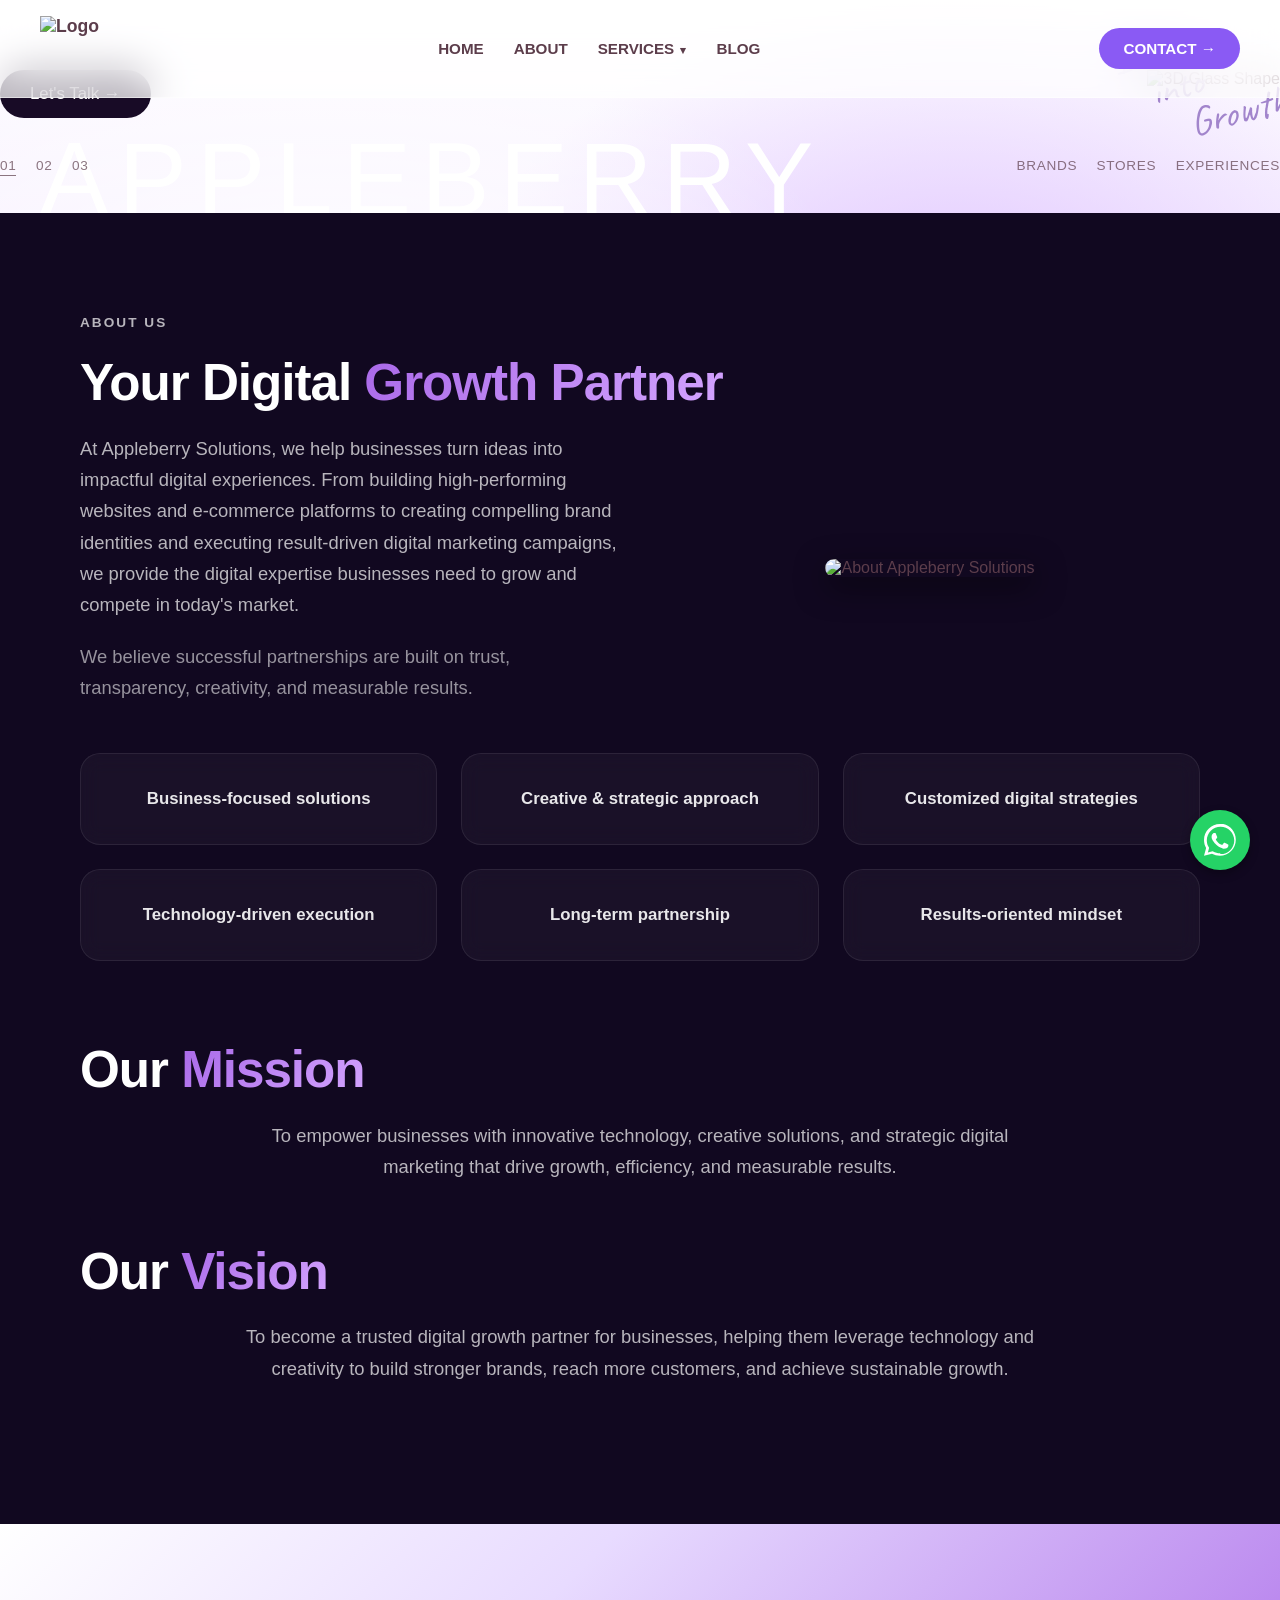
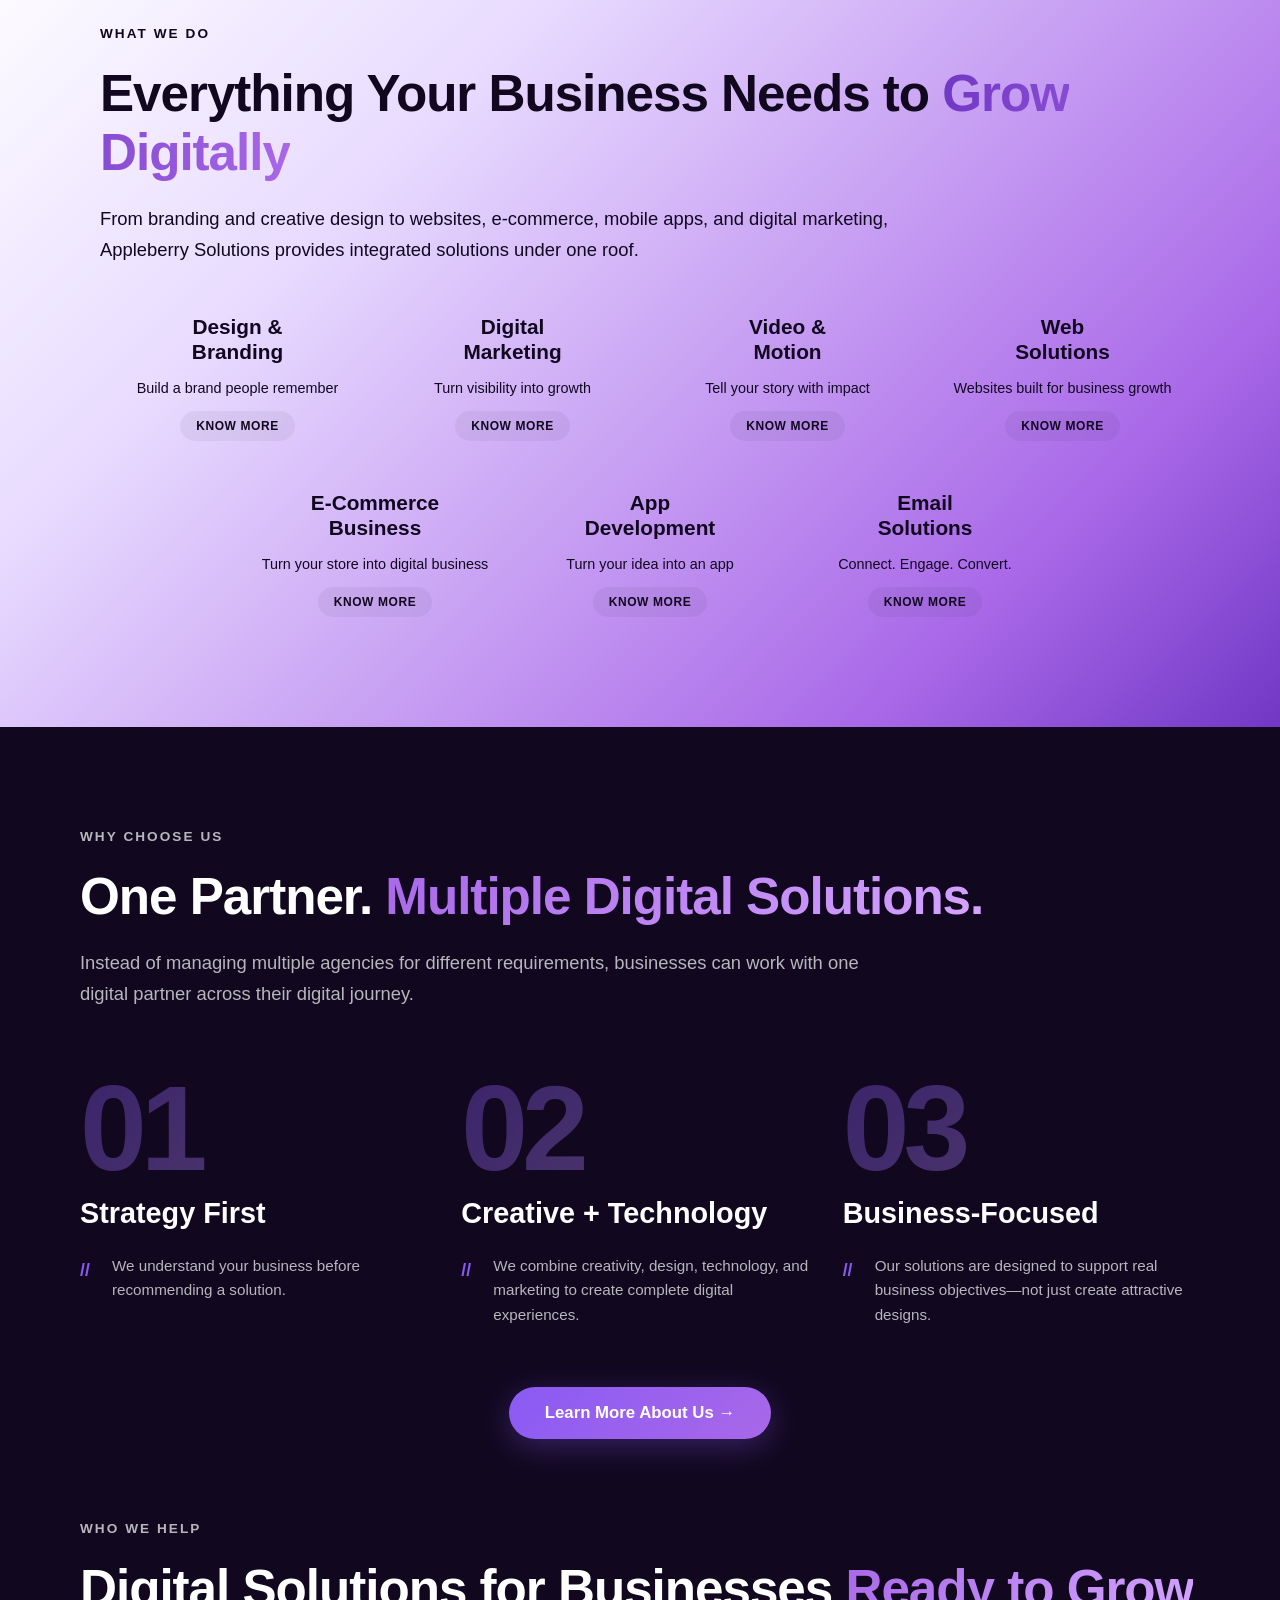
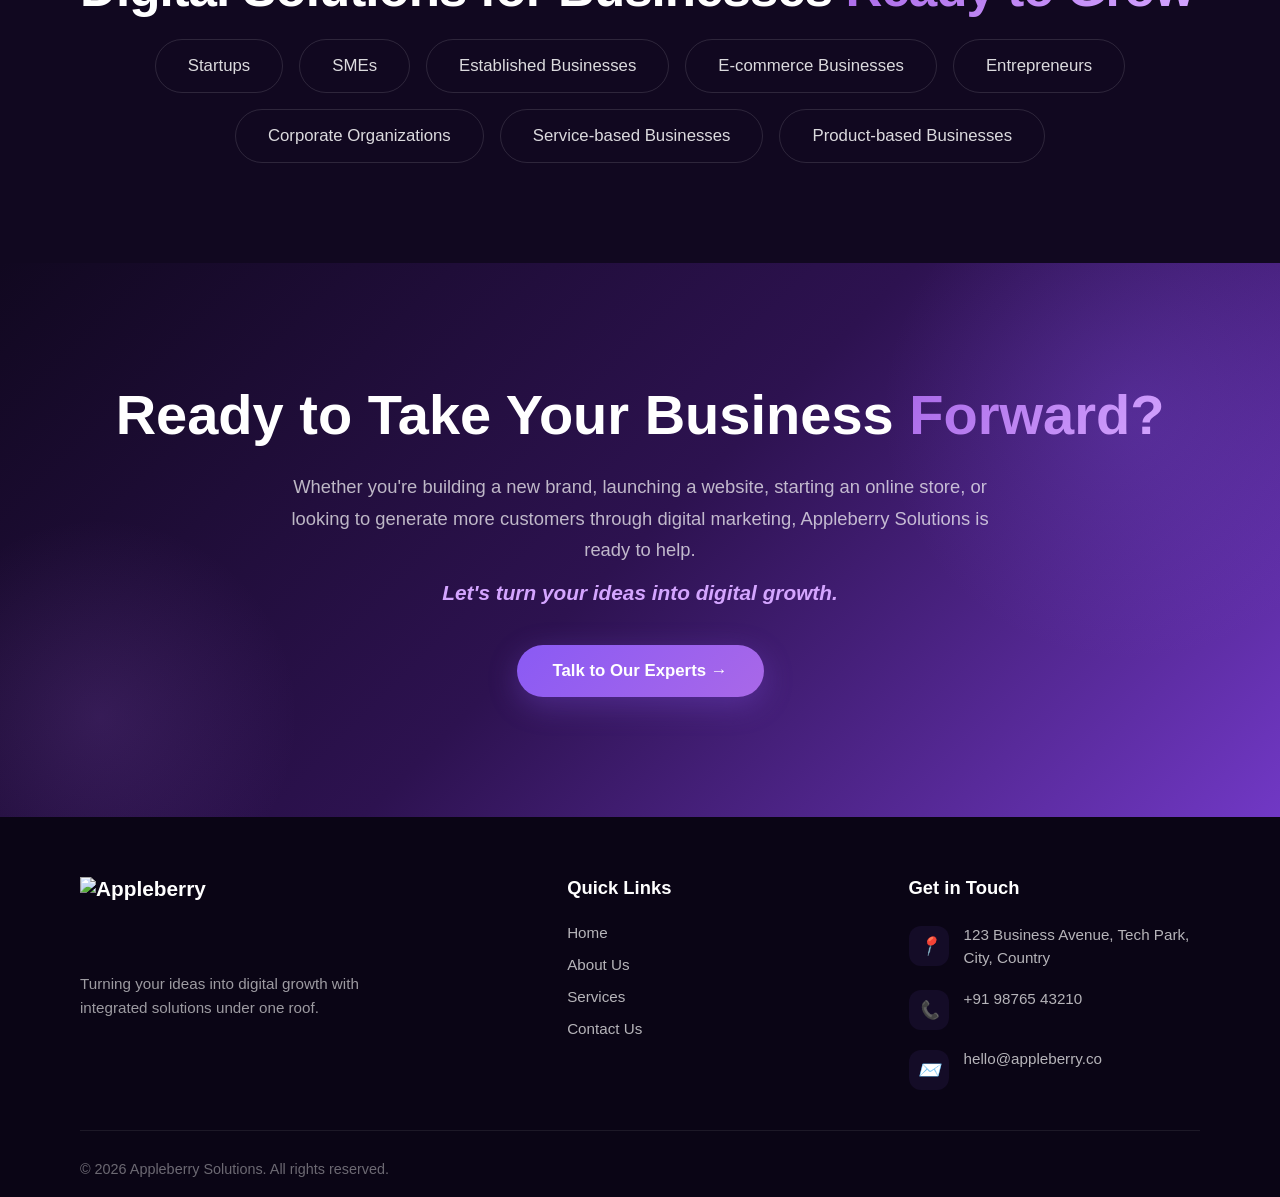
==== commit dcfa4cee: "Update services page layout and styling" ====
--- a/index.html
+++ b/index.html
@@ -5,12 +5,11 @@
     <meta charset="UTF-8">
     <meta name="viewport" content="width=device-width, initial-scale=1.0">
     <title>Appleberry Solutions — Digital Growth Partner for Ambitious Brands</title>
-    <meta name="description" content="Appleberry Solutions helps businesses in Saudi Arabia grow online with powerful websites, e-commerce solutions, digital marketing, and professional visual content.">
+    <meta name="description"
+        content="Appleberry Solutions helps businesses in Saudi Arabia grow online with powerful websites, e-commerce solutions, digital marketing, and professional visual content.">
     <link rel="preconnect" href="https://fonts.googleapis.com">
     <link rel="preconnect" href="https://fonts.gstatic.com" crossorigin>
-    <link
-        href="https://fonts.googleapis.com/css2?family=Caveat:wght@600&display=swap"
-        rel="stylesheet">
+    <link href="https://fonts.googleapis.com/css2?family=Caveat:wght@600&display=swap" rel="stylesheet">
     <link rel="stylesheet" href="styles.css">
 </head>
 
@@ -59,46 +58,46 @@
         <div class="cloud cloud-5"></div>
     </div>
 
-    <div class="page-container">
-        <!-- Huge Background Text -->
-        <div class="bg-massive-text">APPLEBERRY</div>
-
-        <!-- Hero Section (UNTOUCHED) -->
-        <main class="hero" id="home">
-            <div class="hero-body">
-                <div class="hero-content">
-
-                    <p class="hero-desc">
-                    </p>
-                    <a href="#" class="btn-dark">Let's Talk &rarr;</a>
-                </div>
-
-                <div class="hero-visual">
-                    <div class="floating-elements">
-                        <img src="images/blob.png" alt="3D Glass Shape" class="blob-main">
-
-
-                        <div class="handwritten-note">
-                            Ideas<br>&nbsp;&nbsp;&nbsp;into<br>&nbsp;&nbsp;&nbsp;&nbsp;&nbsp;&nbsp;Growth
-                        </div>
+
+    <!-- Huge Background Text -->
+    <div class="bg-massive-text">APPLEBERRY</div>
+
+    <!-- Hero Section (UNTOUCHED) -->
+    <main class="hero" id="home">
+        <div class="hero-body">
+            <div class="hero-content">
+
+                <p class="hero-desc">
+                </p>
+                <a href="#" class="btn-dark">Let's Talk &rarr;</a>
+            </div>
+
+            <div class="hero-visual">
+                <div class="floating-elements">
+                    <img src="images/blob.png" alt="3D Glass Shape" class="blob-main">
+
+
+                    <div class="handwritten-note">
+                        Ideas<br>&nbsp;&nbsp;&nbsp;into<br>&nbsp;&nbsp;&nbsp;&nbsp;&nbsp;&nbsp;Growth
                     </div>
                 </div>
             </div>
-
-            <!-- Bottom elements -->
-            <div class="bottom-bar">
-                <div class="pagination">
-                    <span class="active">01</span>
-                    <span>02</span>
-                    <span>03</span>
-                </div>
-                <div class="categories">
-                    <span>BRANDS</span>
-                    <span>STORES</span>
-                    <span>EXPERIENCES</span>
-                </div>
-            </div>
-        </main>
+        </div>
+
+        <!-- Bottom elements -->
+        <div class="bottom-bar">
+            <div class="pagination">
+                <span class="active">01</span>
+                <span>02</span>
+                <span>03</span>
+            </div>
+            <div class="categories">
+                <span>BRANDS</span>
+                <span>STORES</span>
+                <span>EXPERIENCES</span>
+            </div>
+        </div>
+    </main>
 
     </div>
 
@@ -108,21 +107,26 @@
     <section class="section section-dark" id="about">
         <div class="section-container">
             <div class="section-label animate-on-scroll">About Us</div>
-            <h2 class="section-heading animate-on-scroll">Your Digital <span class="text-gradient">Growth Partner</span></h2>
+            <h2 class="section-heading animate-on-scroll">Your Digital <span class="text-gradient">Growth Partner</span>
+            </h2>
             <div style="display: flex; gap: 40px; align-items: center; margin-bottom: 50px; flex-wrap: wrap;">
                 <div style="flex: 1; min-width: 300px;">
                     <p class="section-intro animate-on-scroll" style="text-align: left; margin: 0; max-width: 100%;">
                         At Appleberry Solutions, we help businesses turn ideas into impactful digital experiences.
                         From building high-performing websites and e-commerce platforms to creating compelling brand
-                        identities and executing result-driven digital marketing campaigns, we provide the digital expertise
+                        identities and executing result-driven digital marketing campaigns, we provide the digital
+                        expertise
                         businesses need to grow and compete in today's market.
                     </p>
-                    <p class="section-intro animate-on-scroll" style="text-align: left; margin: 20px 0 0 0; opacity: 0.8; max-width: 100%;">
-                        We believe successful partnerships are built on trust, transparency, creativity, and measurable results.
+                    <p class="section-intro animate-on-scroll"
+                        style="text-align: left; margin: 20px 0 0 0; opacity: 0.8; max-width: 100%;">
+                        We believe successful partnerships are built on trust, transparency, creativity, and measurable
+                        results.
                     </p>
                 </div>
                 <div style="flex: 1; min-width: 300px; text-align: center;" class="animate-on-scroll">
-                    <img src="images/about-image.png" alt="About Appleberry Solutions" style="max-width: 100%; max-height: 400px; border-radius: 20px; box-shadow: 0 10px 30px rgba(0,0,0,0.5);">
+                    <img src="images/about-image.png" alt="About Appleberry Solutions"
+                        style="max-width: 100%; max-height: 400px; border-radius: 20px; box-shadow: 0 10px 30px rgba(0,0,0,0.5);">
                 </div>
             </div>
 
@@ -150,14 +154,19 @@
             </div>
 
             <div class="mission-vision-wrapper animate-on-scroll" style="margin-top: 80px; margin-bottom: 40px;">
-                <h2 class="section-heading animate-on-scroll" style="margin-bottom: 20px;">Our <span class="text-gradient">Mission</span></h2>
-                <p class="section-intro animate-on-scroll" style="text-align: center; max-width: 800px; margin: 0 auto 60px auto;">
-                    To empower businesses with innovative technology, creative solutions, and strategic digital marketing
+                <h2 class="section-heading animate-on-scroll" style="margin-bottom: 20px;">Our <span
+                        class="text-gradient">Mission</span></h2>
+                <p class="section-intro animate-on-scroll"
+                    style="text-align: center; max-width: 800px; margin: 0 auto 60px auto;">
+                    To empower businesses with innovative technology, creative solutions, and strategic digital
+                    marketing
                     that drive growth, efficiency, and measurable results.
                 </p>
 
-                <h2 class="section-heading animate-on-scroll" style="margin-bottom: 20px;">Our <span class="text-gradient">Vision</span></h2>
-                <p class="section-intro animate-on-scroll" style="text-align: center; max-width: 800px; margin: 0 auto;">
+                <h2 class="section-heading animate-on-scroll" style="margin-bottom: 20px;">Our <span
+                        class="text-gradient">Vision</span></h2>
+                <p class="section-intro animate-on-scroll"
+                    style="text-align: center; max-width: 800px; margin: 0 auto;">
                     To become a trusted digital growth partner for businesses, helping them leverage technology and
                     creativity to build stronger brands, reach more customers, and achieve sustainable growth.
                 </p>
@@ -171,7 +180,8 @@
     <section class="section section-dark" id="services">
         <div class="section-container" style="position: relative;">
             <div class="section-label animate-on-scroll">What We Do</div>
-            <h2 class="section-heading animate-on-scroll">Everything Your Business Needs to <span class="text-gradient">Grow Digitally</span></h2>
+            <h2 class="section-heading animate-on-scroll">Everything Your Business Needs to <span
+                    class="text-gradient">Grow Digitally</span></h2>
             <p class="section-intro animate-on-scroll">
                 From branding and creative design to websites, e-commerce, mobile apps, and digital marketing,
                 Appleberry Solutions provides integrated solutions under one roof.
@@ -179,45 +189,45 @@
 
             <div class="services-blob-wrapper animate-on-scroll">
                 <div class="services-overview-grid">
-                <a href="services.html#branding" class="service-overview-card">
-                    <h3>Design &<br>Branding</h3>
-                    <p>Build a brand people remember</p>
-                    <div class="btn-know-more">Know more</div>
-                </a>
-                <a href="services.html#marketing" class="service-overview-card">
-                    <h3>Digital<br>Marketing</h3>
-                    <p>Turn visibility into growth</p>
-                    <div class="btn-know-more">Know more</div>
-                </a>
-                <a href="services.html#video" class="service-overview-card">
-                    <h3>Video &<br>Motion</h3>
-                    <p>Tell your story with impact</p>
-                    <div class="btn-know-more">Know more</div>
-                </a>
-                <a href="services.html#web" class="service-overview-card">
-                    <h3>Web<br>Solutions</h3>
-                    <p>Websites built for business growth</p>
-                    <div class="btn-know-more">Know more</div>
-                </a>
-                <a href="services.html#ecommerce" class="service-overview-card">
-                    <h3>E-Commerce<br>Business</h3>
-                    <p>Turn your store into digital business</p>
-                    <div class="btn-know-more">Know more</div>
-                </a>
-                <a href="services.html#apps" class="service-overview-card">
-                    <h3>App<br>Development</h3>
-                    <p>Turn your idea into an app</p>
-                    <div class="btn-know-more">Know more</div>
-                </a>
-                <a href="services.html#email" class="service-overview-card">
-                    <h3>Email<br>Solutions</h3>
-                    <p>Connect. Engage. Convert.</p>
-                    <div class="btn-know-more">Know more</div>
-                </a>
-            </div>
-        </div>
-    </div>
-</section>
+                    <a href="services.html#branding" class="service-overview-card">
+                        <h3>Design &<br>Branding</h3>
+                        <p>Build a brand people remember</p>
+                        <div class="btn-know-more">Know more</div>
+                    </a>
+                    <a href="services.html#marketing" class="service-overview-card">
+                        <h3>Digital<br>Marketing</h3>
+                        <p>Turn visibility into growth</p>
+                        <div class="btn-know-more">Know more</div>
+                    </a>
+                    <a href="services.html#video" class="service-overview-card">
+                        <h3>Video &<br>Motion</h3>
+                        <p>Tell your story with impact</p>
+                        <div class="btn-know-more">Know more</div>
+                    </a>
+                    <a href="services.html#web" class="service-overview-card">
+                        <h3>Web<br>Solutions</h3>
+                        <p>Websites built for business growth</p>
+                        <div class="btn-know-more">Know more</div>
+                    </a>
+                    <a href="services.html#ecommerce" class="service-overview-card">
+                        <h3>E-Commerce<br>Business</h3>
+                        <p>Turn your store into digital business</p>
+                        <div class="btn-know-more">Know more</div>
+                    </a>
+                    <a href="services.html#apps" class="service-overview-card">
+                        <h3>App<br>Development</h3>
+                        <p>Turn your idea into an app</p>
+                        <div class="btn-know-more">Know more</div>
+                    </a>
+                    <a href="services.html#email" class="service-overview-card">
+                        <h3>Email<br>Solutions</h3>
+                        <p>Connect. Engage. Convert.</p>
+                        <div class="btn-know-more">Know more</div>
+                    </a>
+                </div>
+            </div>
+        </div>
+    </section>
 
     <!-- ═══════════════════════════════════════════ -->
     <!-- SECTION 12: WHY APPLEBERRY (CONDENSED) -->
@@ -225,7 +235,8 @@
     <section class="section section-dark" id="why-us">
         <div class="section-container">
             <div class="section-label animate-on-scroll">Why Choose Us</div>
-            <h2 class="section-heading animate-on-scroll">One Partner. <span class="text-gradient">Multiple Digital Solutions.</span></h2>
+            <h2 class="section-heading animate-on-scroll">One Partner. <span class="text-gradient">Multiple Digital
+                    Solutions.</span></h2>
             <p class="section-intro animate-on-scroll">
                 Instead of managing multiple agencies for different requirements, businesses can work with one digital
                 partner across their digital journey.
@@ -240,21 +251,24 @@
                 <div class="why-card">
                     <div class="why-number">02</div>
                     <h4>Creative + Technology</h4>
-                    <p>We combine creativity, design, technology, and marketing to create complete digital experiences.</p>
+                    <p>We combine creativity, design, technology, and marketing to create complete digital experiences.
+                    </p>
                 </div>
                 <div class="why-card">
                     <div class="why-number">03</div>
                     <h4>Business-Focused</h4>
-                    <p>Our solutions are designed to support real business objectives—not just create attractive designs.</p>
-                </div>
-            </div>
-            
+                    <p>Our solutions are designed to support real business objectives—not just create attractive
+                        designs.</p>
+                </div>
+            </div>
+
             <div class="section-cta animate-on-scroll" style="margin-top: 40px; margin-bottom: 80px;">
                 <a href="about.html" class="btn-primary-large">Learn More About Us &rarr;</a>
             </div>
 
             <div class="section-label animate-on-scroll">WHO WE HELP</div>
-            <h2 class="section-heading animate-on-scroll">Digital Solutions for Businesses <span class="text-gradient">Ready to Grow</span></h2>
+            <h2 class="section-heading animate-on-scroll">Digital Solutions for Businesses <span
+                    class="text-gradient">Ready to Grow</span></h2>
 
             <div class="audience-tags animate-on-scroll">
                 <div class="audience-tag">Startups</div>
@@ -274,7 +288,8 @@
     <!-- ═══════════════════════════════════════════ -->
     <section class="section section-cta-full" id="cta">
         <div class="section-container cta-center">
-            <h2 class="cta-heading animate-on-scroll">Ready to Take Your Business <span class="text-gradient">Forward?</span></h2>
+            <h2 class="cta-heading animate-on-scroll">Ready to Take Your Business <span
+                    class="text-gradient">Forward?</span></h2>
             <p class="cta-text animate-on-scroll">
                 Whether you're building a new brand, launching a website, starting an online store, or looking to
                 generate more customers through digital marketing, Appleberry Solutions is ready to help.
@@ -294,9 +309,10 @@
                     <div class="footer-logo">
                         <img src="images/logo.png" alt="Appleberry" class="logo-icon">
                     </div>
-                    <p class="footer-desc">Turning your ideas into digital growth with integrated solutions under one roof.</p>
-                </div>
-                
+                    <p class="footer-desc">Turning your ideas into digital growth with integrated solutions under one
+                        roof.</p>
+                </div>
+
                 <div class="footer-links-col">
                     <h4 class="footer-heading">Quick Links</h4>
                     <ul class="footer-links">
@@ -306,7 +322,7 @@
                         <li><a href="contact.html">Contact Us</a></li>
                     </ul>
                 </div>
-                
+
                 <div class="footer-contact-col">
                     <h4 class="footer-heading">Get in Touch</h4>
                     <ul class="footer-contact-list">
@@ -325,7 +341,7 @@
                     </ul>
                 </div>
             </div>
-            
+
             <div class="footer-bottom">
                 <p class="footer-copy">&copy; 2026 Appleberry Solutions. All rights reserved.</p>
             </div>
@@ -335,7 +351,9 @@
     <!-- WhatsApp Floating Button -->
     <a href="https://wa.me/919876543210" class="whatsapp-float" target="_blank" aria-label="Chat with us on WhatsApp">
         <svg viewBox="0 0 32 32" fill="currentColor">
-            <path d="M16.002 0c-8.835 0-16.002 7.165-16.002 15.998 0 2.805 0.735 5.545 2.132 7.97l-2.132 7.795 7.973-2.091c2.383 1.282 5.074 1.956 7.842 1.956 8.835 0 16.002-7.162 16.002-15.995 0-8.835-7.165-16.002-16.002-16.002zM16.002 29.319c-2.427 0-4.802-0.627-6.903-1.815l-0.495-0.292-4.733 1.242 1.261-4.613-0.32-0.51c-1.305-2.072-1.996-4.48-1.996-6.953 0-7.562 6.155-13.722 13.722-13.722 7.565 0 13.722 6.157 13.722 13.722 0 7.565-6.155 13.725-13.722 13.725zM23.535 20.158c-0.413-0.207-2.441-1.206-2.822-1.343-0.378-0.138-0.655-0.207-0.932 0.207-0.276 0.415-1.068 1.343-1.309 1.62-0.24 0.276-0.482 0.31-0.895 0.102-0.413-0.207-1.745-0.643-3.324-2.052-1.229-1.096-2.062-2.451-2.302-2.865-0.24-0.415-0.026-0.638 0.182-0.843 0.185-0.185 0.413-0.482 0.62-0.725 0.207-0.24 0.276-0.413 0.413-0.688 0.138-0.276 0.069-0.517-0.035-0.725-0.102-0.207-0.932-2.247-1.275-3.076-0.334-0.806-0.673-0.697-0.932-0.71-0.24-0.012-0.517-0.015-0.792-0.015s-0.725 0.102-1.103 0.517c-0.378 0.415-1.447 1.415-1.447 3.453s1.482 4.004 1.688 4.28c0.207 0.276 2.922 4.462 7.079 6.257 0.99 0.428 1.763 0.683 2.366 0.875 0.995 0.315 1.9 0.27 2.612 0.163 0.801-0.118 2.441-0.998 2.787-1.961 0.345-0.966 0.345-1.795 0.24-1.961-0.102-0.17-0.378-0.275-0.792-0.481z"></path>
+            <path
+                d="M16.002 0c-8.835 0-16.002 7.165-16.002 15.998 0 2.805 0.735 5.545 2.132 7.97l-2.132 7.795 7.973-2.091c2.383 1.282 5.074 1.956 7.842 1.956 8.835 0 16.002-7.162 16.002-15.995 0-8.835-7.165-16.002-16.002-16.002zM16.002 29.319c-2.427 0-4.802-0.627-6.903-1.815l-0.495-0.292-4.733 1.242 1.261-4.613-0.32-0.51c-1.305-2.072-1.996-4.48-1.996-6.953 0-7.562 6.155-13.722 13.722-13.722 7.565 0 13.722 6.157 13.722 13.722 0 7.565-6.155 13.725-13.722 13.725zM23.535 20.158c-0.413-0.207-2.441-1.206-2.822-1.343-0.378-0.138-0.655-0.207-0.932 0.207-0.276 0.415-1.068 1.343-1.309 1.62-0.24 0.276-0.482 0.31-0.895 0.102-0.413-0.207-1.745-0.643-3.324-2.052-1.229-1.096-2.062-2.451-2.302-2.865-0.24-0.415-0.026-0.638 0.182-0.843 0.185-0.185 0.413-0.482 0.62-0.725 0.207-0.24 0.276-0.413 0.413-0.688 0.138-0.276 0.069-0.517-0.035-0.725-0.102-0.207-0.932-2.247-1.275-3.076-0.334-0.806-0.673-0.697-0.932-0.71-0.24-0.012-0.517-0.015-0.792-0.015s-0.725 0.102-1.103 0.517c-0.378 0.415-1.447 1.415-1.447 3.453s1.482 4.004 1.688 4.28c0.207 0.276 2.922 4.462 7.079 6.257 0.99 0.428 1.763 0.683 2.366 0.875 0.995 0.315 1.9 0.27 2.612 0.163 0.801-0.118 2.441-0.998 2.787-1.961 0.345-0.966 0.345-1.795 0.24-1.961-0.102-0.17-0.378-0.275-0.792-0.481z">
+            </path>
         </svg>
     </a>
 
--- a/styles.css
+++ b/styles.css
@@ -369,6 +369,21 @@
     color: var(--purple-primary);
 }
 
+.section-subtitle {
+    font-size: 1.15rem;
+    font-weight: 500;
+    margin-bottom: 24px;
+    letter-spacing: 0.02em;
+}
+
+.section-dark .section-subtitle {
+    color: rgba(255, 255, 255, 0.7);
+}
+
+.section-light .section-subtitle {
+    color: var(--text-muted);
+}
+
 .section-heading {
     font-size: 3.2rem;
     font-weight: 700;
@@ -392,9 +407,222 @@
 .section-intro {
     font-size: 1.15rem;
     line-height: 1.7;
-    color: rgba(255, 255, 255, 0.75);
+    color: rgba(255, 255, 255, 0.7);
+    margin-bottom: 50px;
+    max-width: 800px;
+}
+
+.service-split-layout {
+    display: grid;
+    grid-template-columns: 1fr 1fr;
+    gap: 60px;
+    align-items: start;
+}
+
+@media (max-width: 992px) {
+    .service-split-layout {
+        grid-template-columns: 1fr;
+    }
+}
+
+.service-image-col {
+    position: sticky;
+    top: 120px;
+    border-radius: 20px;
+    overflow: hidden;
+    box-shadow: 0 20px 40px rgba(0,0,0,0.2);
+}
+
+.service-image-col img {
+    width: 100%;
+    height: auto;
+    display: block;
+    object-fit: cover;
+}
+
+/* ══════════════════════════════════════════════ */
+/* EDITORIAL MINIMAL ROW                          */
+/* ══════════════════════════════════════════════ */
+.editorial-row {
+    display: grid;
+    grid-template-columns: 2.5fr 7.5fr;
+    gap: 40px;
+    border-top: 1px solid rgba(0, 0, 0, 0.8);
+    border-bottom: 1px solid rgba(0, 0, 0, 0.8);
+    padding: 60px 0;
+    margin: 40px 0;
+}
+
+.section-dark .editorial-row {
+    border-color: rgba(255, 255, 255, 0.2);
+}
+
+.editorial-left {
+    display: flex;
+    flex-direction: column;
+    justify-content: space-between;
+}
+
+.editorial-title {
+    font-size: 0.85rem;
+    font-weight: 700;
+    text-transform: uppercase;
+    letter-spacing: 0.05em;
+    color: #000;
+}
+
+.section-dark .editorial-title {
+    color: #fff;
+}
+
+.editorial-dot {
+    width: 6px;
+    height: 6px;
+    background-color: #000;
+    border-radius: 50%;
+    margin-top: 60px;
+}
+
+.section-dark .editorial-dot {
+    background-color: #fff;
+}
+
+.editorial-desc {
+    font-size: 1.55rem;
+    line-height: 1.45;
+    color: #000;
+    font-weight: 400;
+    margin-bottom: 40px;
     max-width: 750px;
-    margin-bottom: 50px;
+}
+
+.section-dark .editorial-desc {
+    color: #fff;
+}
+
+.btn-editorial {
+    display: inline-block;
+    padding: 12px 30px;
+    border: 1px solid #000;
+    border-radius: 50px;
+    color: #000;
+    text-decoration: none;
+    font-size: 1rem;
+    font-weight: 500;
+    transition: all 0.3s ease;
+    background: transparent;
+}
+
+.btn-editorial:hover {
+    background: #000;
+    color: #fff;
+}
+
+.section-dark .btn-editorial {
+    border-color: rgba(255, 255, 255, 0.5);
+    color: #fff;
+}
+
+.section-dark .btn-editorial:hover {
+    background: rgba(255, 255, 255, 0.1);
+    border-color: #fff;
+}
+
+/* ══════════════════════════════════════════════ */
+/* MINIMAL SERVICE LIST (INSIDE SPLIT LAYOUT)     */
+/* ══════════════════════════════════════════════ */
+.minimal-service-list {
+    display: flex;
+    flex-direction: column;
+    margin-top: 30px;
+}
+
+.minimal-list-item {
+    display: grid;
+    grid-template-columns: 1fr 1.5fr;
+    gap: 30px;
+    padding: 30px 0;
+    border-top: 1px solid rgba(0,0,0,0.1);
+}
+
+.section-dark .minimal-list-item {
+    border-top: 1px solid rgba(255,255,255,0.1);
+}
+
+.minimal-list-item:last-child {
+    border-bottom: 1px solid rgba(0,0,0,0.1);
+}
+
+.section-dark .minimal-list-item:last-child {
+    border-bottom: 1px solid rgba(255,255,255,0.1);
+}
+
+.list-item-left {
+    display: flex;
+    flex-direction: column;
+    justify-content: space-between;
+}
+
+.list-item-left h4 {
+    font-size: 0.9rem;
+    font-weight: 700;
+    text-transform: uppercase;
+    letter-spacing: 0.05em;
+    color: var(--text-dark);
+    margin: 0;
+}
+
+.section-dark .list-item-left h4 {
+    color: #fff;
+}
+
+.list-dot {
+    width: 6px;
+    height: 6px;
+    background-color: #000;
+    border-radius: 50%;
+    margin-top: 20px;
+}
+
+.section-dark .list-dot {
+    background-color: #fff;
+}
+
+.list-item-right p {
+    font-size: 1.1rem;
+    line-height: 1.6;
+    color: var(--text-dark);
+    opacity: 0.8;
+    margin: 0;
+}
+
+.section-dark .list-item-right p {
+    color: rgba(255, 255, 255, 0.8);
+}
+
+@media (max-width: 768px) {
+    .minimal-list-item {
+        grid-template-columns: 1fr;
+        gap: 15px;
+        padding: 25px 0;
+    }
+    .list-dot {
+        display: none;
+    }
+}
+
+@media (max-width: 768px) {
+    .editorial-row {
+        grid-template-columns: 1fr;
+        gap: 30px;
+        padding: 40px 0;
+    }
+    .editorial-dot {
+        display: none;
+    }
+    .editorial-desc {
+        font-size: 1.3rem;
+    }
 }
 
 .section-intro.dark {
@@ -849,12 +1077,9 @@
     -webkit-text-fill-color: transparent;
     background-clip: text;
     opacity: 0.35;
-    position: absolute;
-    top: -10px;
-    left: -5px;
-    z-index: -1;
     letter-spacing: -0.05em;
     padding-right: 20px;
+    margin-bottom: 20px;
     /* Fixes right-side clipping on gradient text */
 }
 
@@ -862,7 +1087,7 @@
     font-size: 1.8rem;
     font-weight: 700;
     color: #fff;
-    margin-top: 50px;
+    margin-top: 0;
     margin-bottom: 24px;
     line-height: 1.2;
 }
@@ -888,26 +1113,38 @@
 /* ══════════════════════════════════════════════ */
 /* PROCESS TIMELINE                               */
 /* ══════════════════════════════════════════════ */
+#process {
+    background: linear-gradient(135deg, #f3e8ff 0%, #ffffff 100%);
+}
+
 .timeline {
-    display: grid;
-    grid-template-columns: repeat(3, 1fr);
-    gap: 24px;
+    display: flex;
+    flex-direction: column;
+    gap: 60px;
+    max-width: 600px;
+    margin: 0 auto;
+    padding: 20px 0;
 }
 
 .timeline-item {
     display: flex;
-    gap: 20px;
-    align-items: flex-start;
+    align-items: center;
+    gap: 40px;
 }
 
 .timeline-num {
-    font-size: 2.5rem;
-    font-weight: 800;
-    background: linear-gradient(135deg, var(--purple-primary), #d4a5ff);
-    -webkit-background-clip: text;
-    -webkit-text-fill-color: transparent;
-    background-clip: text;
-    min-width: 50px;
+    width: 140px;
+    height: 140px;
+    border-radius: 50%;
+    background: linear-gradient(135deg, var(--purple-deep), #d4a5ff);
+    color: #ffffff;
+    display: flex;
+    align-items: center;
+    justify-content: center;
+    font-size: 4rem;
+    font-weight: 700;
+    flex-shrink: 0;
+    box-shadow: 0 10px 30px rgba(169, 104, 232, 0.2);
 }
 
 .timeline-content {
@@ -915,16 +1152,17 @@
 }
 
 .timeline-content h4 {
-    font-size: 1.15rem;
+    font-size: 1.35rem;
     font-weight: 700;
     color: var(--text-dark);
     margin-bottom: 8px;
 }
 
 .timeline-content p {
-    font-size: 0.95rem;
+    font-size: 1.05rem;
     color: var(--text-muted);
     line-height: 1.6;
+    margin: 0;
 }
 
 /* ══════════════════════════════════════════════ */
@@ -1055,6 +1293,12 @@
     justify-content: center;
     background: rgba(138, 90, 244, 0.08);
     border-radius: 12px;
+}
+
+.contact-icon svg {
+    color: #d4a5ff;
+    width: 20px;
+    height: 20px;
 }
 
 .contact-item h4 {
@@ -1107,6 +1351,40 @@
     outline: none;
 }
 
+/* Dark Section Form Overrides */
+.section-dark .contact-item h4 {
+    color: #ffffff;
+}
+
+.section-dark .contact-item p {
+    color: rgba(255, 255, 255, 0.75);
+}
+
+.section-dark .form-group label {
+    color: rgba(255, 255, 255, 0.95);
+}
+
+.section-dark .form-group input,
+.section-dark .form-group select,
+.section-dark .form-group textarea {
+    background: rgba(255, 255, 255, 0.05);
+    border-color: rgba(255, 255, 255, 0.1);
+    color: #ffffff;
+}
+
+.section-dark .form-group input::placeholder,
+.section-dark .form-group textarea::placeholder {
+    color: rgba(255, 255, 255, 0.4);
+}
+
+.section-dark .form-group input:focus,
+.section-dark .form-group select:focus,
+.section-dark .form-group textarea:focus {
+    border-color: rgba(138, 90, 244, 0.5);
+    background: rgba(255, 255, 255, 0.08);
+}
+
+
 .form-group input:focus,
 .form-group select:focus,
 .form-group textarea:focus {
@@ -1124,6 +1402,29 @@
     background-image: url("data:image/svg+xml,%3Csvg xmlns='http://www.w3.org/2000/svg' width='12' height='12' viewBox='0 0 12 12'%3E%3Cpath fill='%238A7A85' d='M6 8L1 3h10z'/%3E%3C/svg%3E");
     background-repeat: no-repeat;
     background-position: right 16px center;
+}
+
+.form-status {
+    margin-top: 20px;
+}
+
+.status-message {
+    padding: 15px 20px;
+    border-radius: 8px;
+    font-size: 0.95rem;
+    font-weight: 500;
+}
+
+.status-message.success {
+    background: rgba(34, 197, 94, 0.1);
+    border: 1px solid rgba(34, 197, 94, 0.3);
+    color: #4ade80;
+}
+
+.status-message.error {
+    background: rgba(239, 68, 68, 0.1);
+    border: 1px solid rgba(239, 68, 68, 0.3);
+    color: #f87171;
 }
 
 .btn-submit {
@@ -1588,4 +1889,12 @@
     .navbar {
         padding: 12px 20px;
     }
+}
+
+grid-template-columns: 1fr;
+}
+
+.navbar {
+    padding: 12px 20px;
+}
 }
